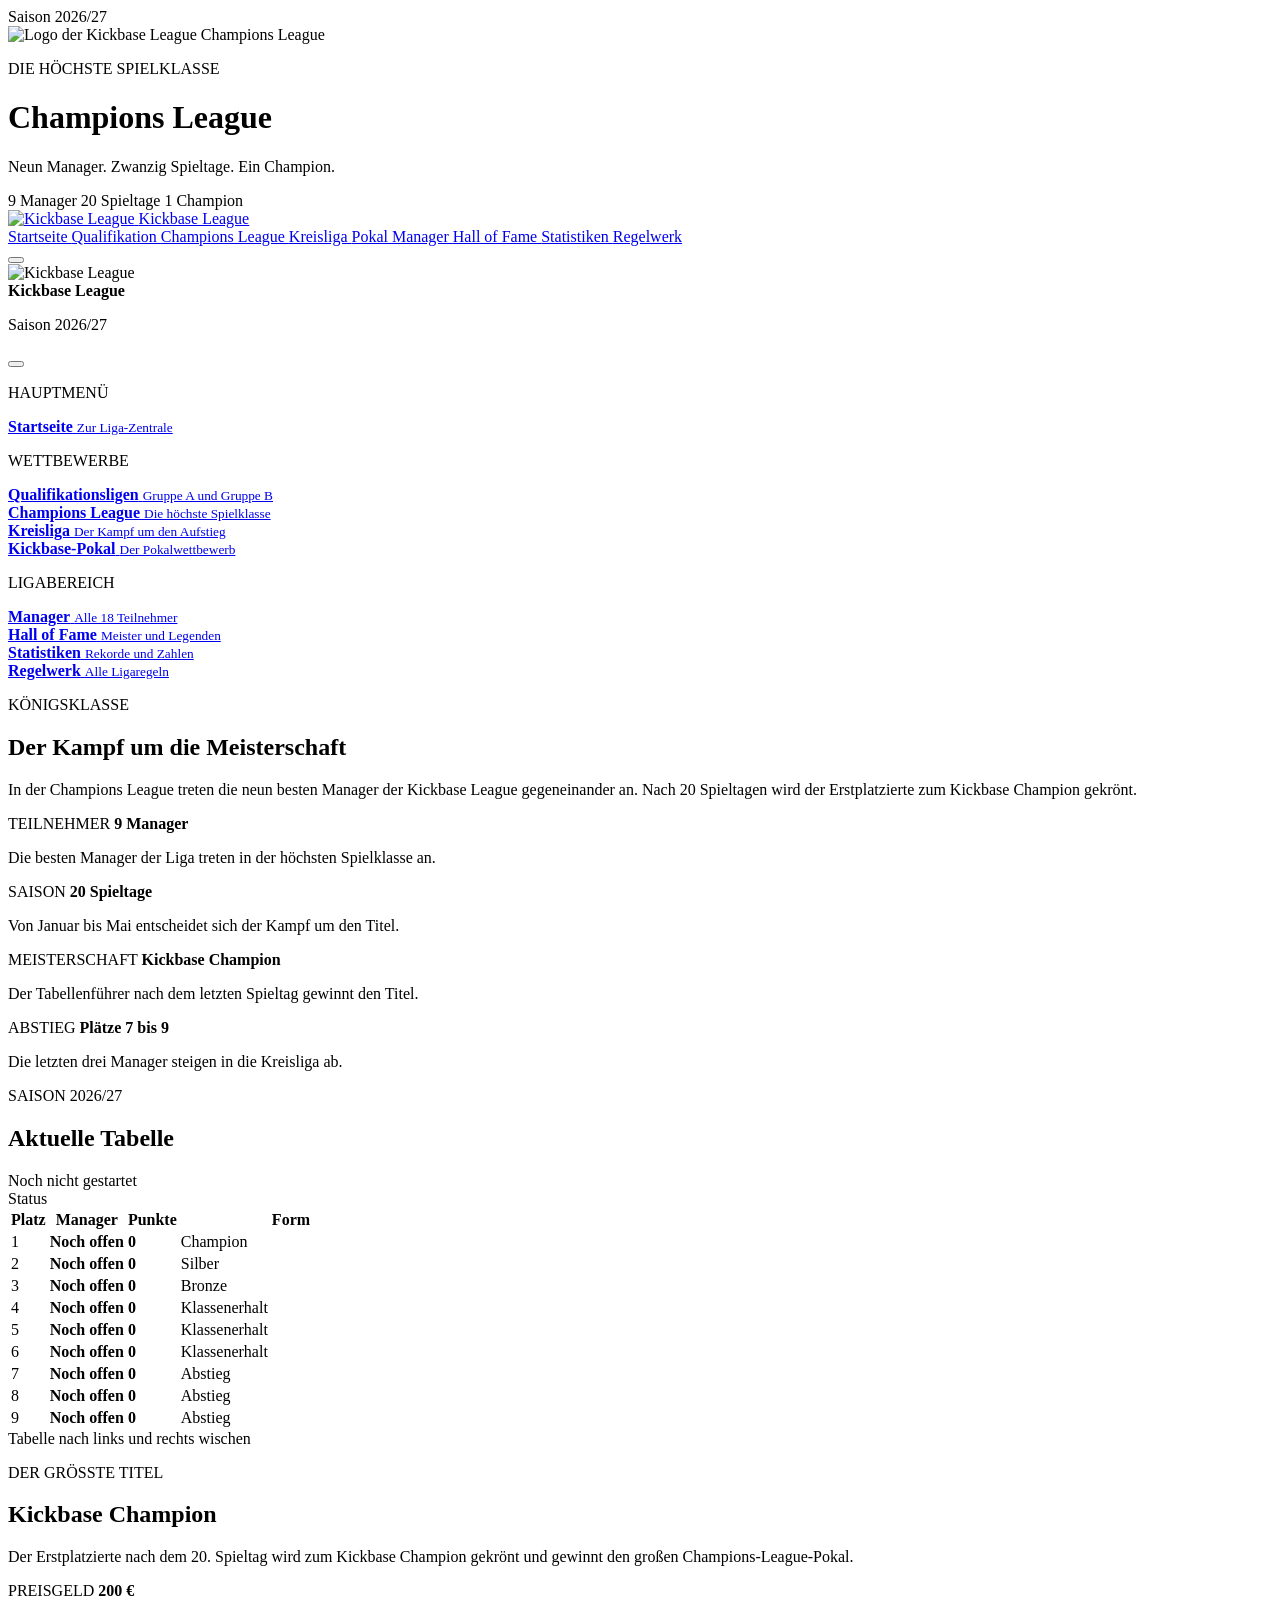
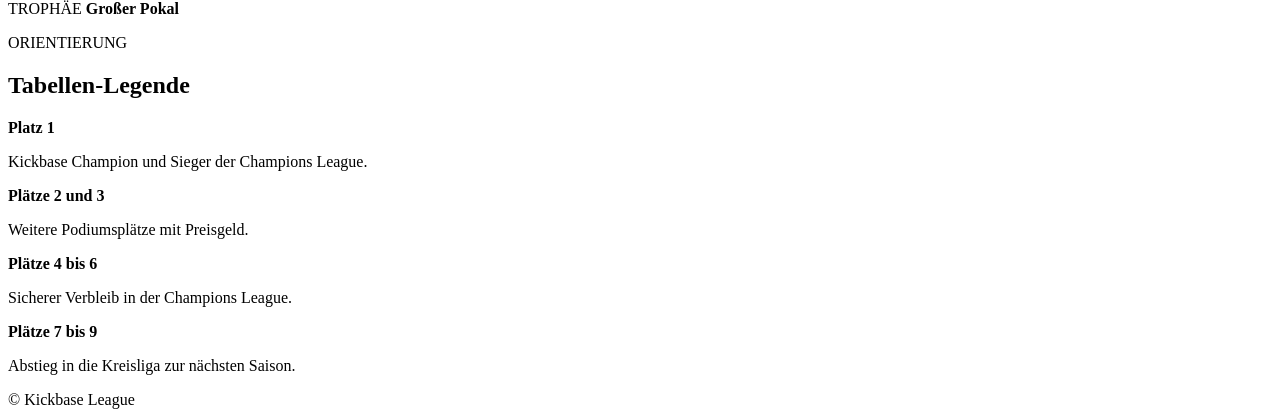
==== champions-league.html @ fbc6f88f "Add files via upload" ====
<!DOCTYPE html>
<html lang="de">

<head>

    <meta charset="UTF-8">

    <meta
        name="viewport"
        content="width=device-width, initial-scale=1.0"
    >

    <meta
        name="description"
        content="Die Champions League ist die höchste Spielklasse der Kickbase League."
    >

    <title>Champions League | Kickbase League</title>

    <link
        rel="preconnect"
        href="https://fonts.googleapis.com"
    >

    <link
        rel="preconnect"
        href="https://fonts.gstatic.com"
        crossorigin
    >

    <link
        href="https://fonts.googleapis.com/css2?family=Inter:wght@400;500;600;700;800;900&display=swap"
        rel="stylesheet"
    >

    <link
        rel="stylesheet"
        href="/kickbase-league/style.css"
    >
    <link
    rel="manifest"
    href="/kickbase-league/manifest.json"
>

<meta
    name="theme-color"
    content="#080b12"
>

<meta
    name="apple-mobile-web-app-capable"
    content="yes"
>

<meta
    name="apple-mobile-web-app-status-bar-style"
    content="black-translucent"
>

<meta
    name="apple-mobile-web-app-title"
    content="Kickbase League"
>

<link
    rel="apple-touch-icon"
    href="/kickbase-league/app-icon-512.png"
>

</head>

<body class="champions-league-page">

<header class="cl-header">

    <div class="cl-header-background-icon">

        <i data-lucide="trophy"></i>

    </div>

    <div class="cl-header-content">

        <div class="cl-season-badge">

            <i data-lucide="star"></i>

            <span>Saison 2026/27</span>

        </div>

        <img
            src="/kickbase-league/cl-logo.png"
            alt="Logo der Kickbase League Champions League"
            class="cl-logo"
        >

        <p class="cl-eyebrow">
            DIE HÖCHSTE SPIELKLASSE
        </p>

        <h1 class="cl-title">
            Champions League
        </h1>

        <p class="cl-header-description">
            Neun Manager. Zwanzig Spieltage. Ein Champion.
        </p>

        <div class="cl-header-highlights">

            <span>

                <i data-lucide="users"></i>

                9 Manager

            </span>

            <span>

                <i data-lucide="calendar-days"></i>

                20 Spieltage

            </span>

            <span>

                <i data-lucide="trophy"></i>

                1 Champion

            </span>

        </div>

    </div>

</header>


<nav class="main-navigation">

    <div class="navigation-inner">

        <a
            href="/kickbase-league/index.html"
            class="navigation-brand"
        >

            <img
                src="/kickbase-league/kickbase-league-logo.png"
                alt="Kickbase League"
            >

            <span>Kickbase League</span>

        </a>


        <div class="desktop-navigation">

            <a href="/kickbase-league/index.html">
                Startseite
            </a>

            <a href="/kickbase-league/qualifikationsligen.html">
                Qualifikation
            </a>

            <a
                href="/kickbase-league/champions-league.html"
                class="active-navigation-link"
            >
                Champions League
            </a>

            <a href="/kickbase-league/kreisliga.html">
                Kreisliga
            </a>

            <a href="/kickbase-league/kickbase-pokal.html">
                Pokal
            </a>

            <a href="/kickbase-league/manager.html">
                Manager
            </a>

            <a href="/kickbase-league/hall-of-fame.html">
                Hall of Fame
            </a>

            <a href="/kickbase-league/statistiken.html">
                Statistiken
            </a>

            <a href="/kickbase-league/regelwerk.html">
                Regelwerk
            </a>

        </div>


        <button
            class="mobile-menu-button"
            id="mobile-menu-button"
            type="button"
            aria-label="Navigation öffnen"
            aria-expanded="false"
        >

            <span></span>
            <span></span>
            <span></span>

        </button>

    </div>


    <div
        class="mobile-menu-overlay"
        id="mobile-menu-overlay"
    ></div>


    <aside
        class="mobile-side-menu"
        id="mobile-side-menu"
        aria-hidden="true"
    >

        <div class="mobile-side-menu-header">

            <div class="mobile-side-brand">

                <img
                    src="/kickbase-league/kickbase-league-logo.png"
                    alt="Kickbase League"
                >

                <div>

                    <strong>Kickbase League</strong>

                    <p>Saison 2026/27</p>

                </div>

            </div>


            <button
                class="mobile-menu-close"
                id="mobile-menu-close"
                type="button"
                aria-label="Navigation schließen"
            >

                <i data-lucide="x"></i>

            </button>

        </div>


        <div class="mobile-side-menu-content">

            <p class="mobile-menu-label">
                HAUPTMENÜ
            </p>


            <a
                href="/kickbase-league/index.html"
                class="mobile-menu-link"
            >

                <span class="mobile-menu-icon">

                    <i data-lucide="house"></i>

                </span>

                <div>

                    <strong>Startseite</strong>

                    <small>Zur Liga-Zentrale</small>

                </div>

                <i data-lucide="chevron-right"></i>

            </a>


            <p class="mobile-menu-label">
                WETTBEWERBE
            </p>


            <a
                href="/kickbase-league/qualifikationsligen.html"
                class="mobile-menu-link"
            >

                <span class="mobile-menu-icon">

                    <i data-lucide="circle-dot"></i>

                </span>

                <div>

                    <strong>Qualifikationsligen</strong>

                    <small>Gruppe A und Gruppe B</small>

                </div>

                <i data-lucide="chevron-right"></i>

            </a>


            <a
                href="/kickbase-league/champions-league.html"
                class="mobile-menu-link active-mobile-menu-link"
            >

                <span class="mobile-menu-icon">

                    <i data-lucide="trophy"></i>

                </span>

                <div>

                    <strong>Champions League</strong>

                    <small>Die höchste Spielklasse</small>

                </div>

                <i data-lucide="chevron-right"></i>

            </a>


            <a
                href="/kickbase-league/kreisliga.html"
                class="mobile-menu-link"
            >

                <span class="mobile-menu-icon">

                    <i data-lucide="medal"></i>

                </span>

                <div>

                    <strong>Kreisliga</strong>

                    <small>Der Kampf um den Aufstieg</small>

                </div>

                <i data-lucide="chevron-right"></i>

            </a>


            <a
                href="/kickbase-league/kickbase-pokal.html"
                class="mobile-menu-link"
            >

                <span class="mobile-menu-icon">

                    <i data-lucide="award"></i>

                </span>

                <div>

                    <strong>Kickbase-Pokal</strong>

                    <small>Der Pokalwettbewerb</small>

                </div>

                <i data-lucide="chevron-right"></i>

            </a>


            <p class="mobile-menu-label">
                LIGABEREICH
            </p>


            <a
                href="/kickbase-league/manager.html"
                class="mobile-menu-link"
            >

                <span class="mobile-menu-icon">

                    <i data-lucide="users"></i>

                </span>

                <div>

                    <strong>Manager</strong>

                    <small>Alle 18 Teilnehmer</small>

                </div>

                <i data-lucide="chevron-right"></i>

            </a>


            <a
                href="/kickbase-league/hall-of-fame.html"
                class="mobile-menu-link"
            >

                <span class="mobile-menu-icon">

                    <i data-lucide="crown"></i>

                </span>

                <div>

                    <strong>Hall of Fame</strong>

                    <small>Meister und Legenden</small>

                </div>

                <i data-lucide="chevron-right"></i>

            </a>


            <a
                href="/kickbase-league/statistiken.html"
                class="mobile-menu-link"
            >

                <span class="mobile-menu-icon">

                    <i data-lucide="chart-no-axes-column"></i>

                </span>

                <div>

                    <strong>Statistiken</strong>

                    <small>Rekorde und Zahlen</small>

                </div>

                <i data-lucide="chevron-right"></i>

            </a>


            <a
                href="/kickbase-league/regelwerk.html"
                class="mobile-menu-link"
            >

                <span class="mobile-menu-icon">

                    <i data-lucide="scroll-text"></i>

                </span>

                <div>

                    <strong>Regelwerk</strong>

                    <small>Alle Ligaregeln</small>

                </div>

                <i data-lucide="chevron-right"></i>

            </a>

        </div>

    </aside>

</nav>


<main class="cl-main">


    <section class="cl-introduction">

        <div class="cl-introduction-content">

            <p class="cl-section-label">
                KÖNIGSKLASSE
            </p>

            <h2>
                Der Kampf um die Meisterschaft
            </h2>

            <p>
                In der Champions League treten die neun besten Manager der
                Kickbase League gegeneinander an. Nach 20 Spieltagen wird der
                Erstplatzierte zum Kickbase Champion gekrönt.
            </p>

        </div>


        <div class="cl-introduction-trophy">

            <i data-lucide="trophy"></i>

        </div>

    </section>


    <section class="cl-facts-grid">

        <article class="cl-fact-card">

            <div class="cl-fact-icon">

                <i data-lucide="users"></i>

            </div>

            <div>

                <span>TEILNEHMER</span>

                <strong>9 Manager</strong>

                <p>
                    Die besten Manager der Liga treten in der höchsten
                    Spielklasse an.
                </p>

            </div>

        </article>


        <article class="cl-fact-card">

            <div class="cl-fact-icon">

                <i data-lucide="calendar-days"></i>

            </div>

            <div>

                <span>SAISON</span>

                <strong>20 Spieltage</strong>

                <p>
                    Von Januar bis Mai entscheidet sich der Kampf um den Titel.
                </p>

            </div>

        </article>


        <article class="cl-fact-card cl-fact-card-gold">

            <div class="cl-fact-icon">

                <i data-lucide="crown"></i>

            </div>

            <div>

                <span>MEISTERSCHAFT</span>

                <strong>Kickbase Champion</strong>

                <p>
                    Der Tabellenführer nach dem letzten Spieltag gewinnt den
                    Titel.
                </p>

            </div>

        </article>


        <article class="cl-fact-card cl-fact-card-danger">

            <div class="cl-fact-icon">

                <i data-lucide="arrow-down"></i>

            </div>

            <div>

                <span>ABSTIEG</span>

                <strong>Plätze 7 bis 9</strong>

                <p>
                    Die letzten drei Manager steigen in die Kreisliga ab.
                </p>

            </div>

        </article>

    </section>


    <section class="cl-table-section">

        <div class="cl-section-heading">

            <div>

                <p class="cl-section-label">
                    SAISON 2026/27
                </p>

                <h2 class="heading-with-icon">

                    <i data-lucide="table-2"></i>

                    Aktuelle Tabelle

                </h2>

            </div>


            <div class="cl-table-update">

                <i data-lucide="refresh-cw"></i>

                <span>
                    Noch nicht gestartet
                </span>

            </div>

        </div>


        <div class="cl-table-wrapper">

            <table class="cl-table">

                <thead>

                    <tr>

                        <th>Platz</th>

                        <th>Manager</th>

                        <th class="cl-points-column">
                            Punkte
                        </th>

                        <th class="cl-status-column">
                        
                        <th class="cl-form-column">
    Form
</th>
                            Status
                        </th>

                    </tr>

                </thead>


                <tbody>

                    <tr class="cl-champion-row">

                        <td>

                            <span class="cl-position cl-position-first">
                                1
                            </span>

                        </td>

                        <td>

                            <div class="cl-manager-cell">

                                <span class="cl-manager-avatar">

                                    <i data-lucide="user"></i>

                                </span>

                                <strong>Noch offen</strong>

                            </div>

                        </td>

                        <td class="cl-points-column">

                            <strong>0</strong>

                        </td>

                        <td class="cl-status-column">

                            <span class="cl-status cl-status-champion">

                                <i data-lucide="trophy"></i>

                                Champion

                            </span>

                        </td>

                    </tr>


                    <tr>

                        <td>

                            <span class="cl-position cl-position-second">
                                2
                            </span>

                        </td>

                        <td>

                            <div class="cl-manager-cell">

                                <span class="cl-manager-avatar">

                                    <i data-lucide="user"></i>

                                </span>

                                <strong>Noch offen</strong>

                            </div>

                        </td>

                        <td class="cl-points-column">
                            <strong>0</strong>
                        </td>

                        <td class="cl-status-column">

                            <span class="cl-status cl-status-silver">
                                Silber
                            </span>

                        </td>

                    </tr>


                    <tr>

                        <td>

                            <span class="cl-position cl-position-third">
                                3
                            </span>

                        </td>

                        <td>

                            <div class="cl-manager-cell">

                                <span class="cl-manager-avatar">

                                    <i data-lucide="user"></i>

                                </span>

                                <strong>Noch offen</strong>

                            </div>

                        </td>

                        <td class="cl-points-column">
                            <strong>0</strong>
                        </td>

                        <td class="cl-status-column">

                            <span class="cl-status cl-status-bronze">
                                Bronze
                            </span>

                        </td>

                    </tr>


                    <tr>

                        <td>
                            <span class="cl-position">4</span>
                        </td>

                        <td>

                            <div class="cl-manager-cell">

                                <span class="cl-manager-avatar">
                                    <i data-lucide="user"></i>
                                </span>

                                <strong>Noch offen</strong>

                            </div>

                        </td>

                        <td class="cl-points-column">
                            <strong>0</strong>
                        </td>

                        <td class="cl-status-column">
                            <span class="cl-status cl-status-safe">Klassenerhalt</span>  
                            
                        </td>

                    </tr>


                    <tr>

                        <td>
                            <span class="cl-position">5</span>
                        </td>

                        <td>

                            <div class="cl-manager-cell">

                                <span class="cl-manager-avatar">
                                    <i data-lucide="user"></i>
                                </span>

                                <strong>Noch offen</strong>

                            </div>

                        </td>

                        <td class="cl-points-column">
                            <strong>0</strong>
                        </td>

                        <td class="cl-status-column">
                            <span class="cl-status cl-status-safe">Klassenerhalt</span>
                        </td>

                    </tr>


                    <tr>

                        <td>
                            <span class="cl-position">6</span>
                        </td>

                        <td>

                            <div class="cl-manager-cell">

                                <span class="cl-manager-avatar">
                                    <i data-lucide="user"></i>
                                </span>

                                <strong>Noch offen</strong>

                            </div>

                        </td>

                        <td class="cl-points-column">
                            <strong>0</strong>
                        </td>

                        <td class="cl-status-column">

                            <span class="cl-status cl-status-safe">
                                Klassenerhalt
                            </span>

                        </td>

                    </tr>


                    <tr class="cl-relegation-row">

                        <td>
                            <span class="cl-position">7</span>
                        </td>

                        <td>

                            <div class="cl-manager-cell">

                                <span class="cl-manager-avatar">
                                    <i data-lucide="user"></i>
                                </span>

                                <strong>Noch offen</strong>

                            </div>

                        </td>

                        <td class="cl-points-column">
                            <strong>0</strong>
                        </td>

                        <td class="cl-status-column">

                            <span class="cl-status cl-status-relegation">

                                <i data-lucide="arrow-down"></i>

                                Abstieg

                            </span>

                        </td>

                    </tr>


                    <tr class="cl-relegation-row">

                        <td>
                            <span class="cl-position">8</span>
                        </td>

                        <td>

                            <div class="cl-manager-cell">

                                <span class="cl-manager-avatar">
                                    <i data-lucide="user"></i>
                                </span>

                                <strong>Noch offen</strong>

                            </div>

                        </td>

                        <td class="cl-points-column">
                            <strong>0</strong>
                        </td>

                        <td class="cl-status-column">

                            <span class="cl-status cl-status-relegation">

                                <i data-lucide="arrow-down"></i>

                                Abstieg

                            </span>

                        </td>

                    </tr>


                    <tr class="cl-relegation-row">

                        <td>
                            <span class="cl-position">9</span>
                        </td>

                        <td>

                            <div class="cl-manager-cell">

                                <span class="cl-manager-avatar">
                                    <i data-lucide="user"></i>
                                </span>

                                <strong>Noch offen</strong>

                            </div>

                        </td>

                        <td class="cl-points-column">
                            <strong>0</strong>
                        </td>

                        <td class="cl-status-column">

                            <span class="cl-status cl-status-relegation">

                                <i data-lucide="arrow-down"></i>

                                Abstieg

                            </span>

                        </td>

                    </tr>

                </tbody>

            </table>

        </div>


        <div class="cl-mobile-table-hint">

            <i data-lucide="move-horizontal"></i>

            <span>
                Tabelle nach links und rechts wischen
            </span>

        </div>

    </section>


    <section class="cl-title-section">

        <div class="cl-title-visual">

            <div class="cl-trophy-circle">

                <i data-lucide="trophy"></i>

            </div>

        </div>


        <div class="cl-title-content">

            <p class="cl-section-label">
                DER GRÖSSTE TITEL
            </p>

            <h2>
                Kickbase Champion
            </h2>

            <p>
                Der Erstplatzierte nach dem 20. Spieltag wird zum Kickbase
                Champion gekrönt und gewinnt den großen Champions-League-Pokal.
            </p>


            <div class="cl-prize-box">

                <div>

                    <span>PREISGELD</span>

                    <strong>200 €</strong>

                </div>

                <div>

                    <span>TROPHÄE</span>

                    <strong>Großer Pokal</strong>

                </div>

            </div>

        </div>

    </section>


    <section class="cl-legend-section">

        <div class="cl-section-heading">

            <div>

                <p class="cl-section-label">
                    ORIENTIERUNG
                </p>

                <h2 class="heading-with-icon">

                    <i data-lucide="info"></i>

                    Tabellen-Legende

                </h2>

            </div>

        </div>


        <div class="cl-legend-grid">

            <article class="cl-legend-card cl-legend-champion">

                <span class="cl-legend-icon">

                    <i data-lucide="trophy"></i>

                </span>

                <div>

                    <strong>Platz 1</strong>

                    <p>
                        Kickbase Champion und Sieger der Champions League.
                    </p>

                </div>

            </article>


            <article class="cl-legend-card cl-legend-podium">

                <span class="cl-legend-icon">

                    <i data-lucide="medal"></i>

                </span>

                <div>

                    <strong>Plätze 2 und 3</strong>

                    <p>
                        Weitere Podiumsplätze mit Preisgeld.
                    </p>

                </div>

            </article>


            <article class="cl-legend-card cl-legend-safe">

                <span class="cl-legend-icon">

                    <i data-lucide="shield-check"></i>

                </span>

                <div>

                    <strong>Plätze 4 bis 6</strong>

                    <p>
                        Sicherer Verbleib in der Champions League.
                    </p>

                </div>

            </article>


            <article class="cl-legend-card cl-legend-relegation">

                <span class="cl-legend-icon">

                    <i data-lucide="arrow-down"></i>

                </span>

                <div>

                    <strong>Plätze 7 bis 9</strong>

                    <p>
                        Abstieg in die Kreisliga zur nächsten Saison.
                    </p>

                </div>

            </article>

        </div>

    </section>

</main>


<footer>

    © Kickbase League

</footer>


<script src="https://unpkg.com/lucide@latest"></script>

<script src="/kickbase-league/script.js"></script>

<script src="/kickbase-league/animations.js"></script>

<!-- Zentrale Ligadaten -->
<script src="/kickbase-league/league-data.js"></script>

<!-- Automatische Champions-League-Tabelle -->
<script src="/kickbase-league/champions-league.js"></script>

<script>

    lucide.createIcons();

</script>

</body>

</html>
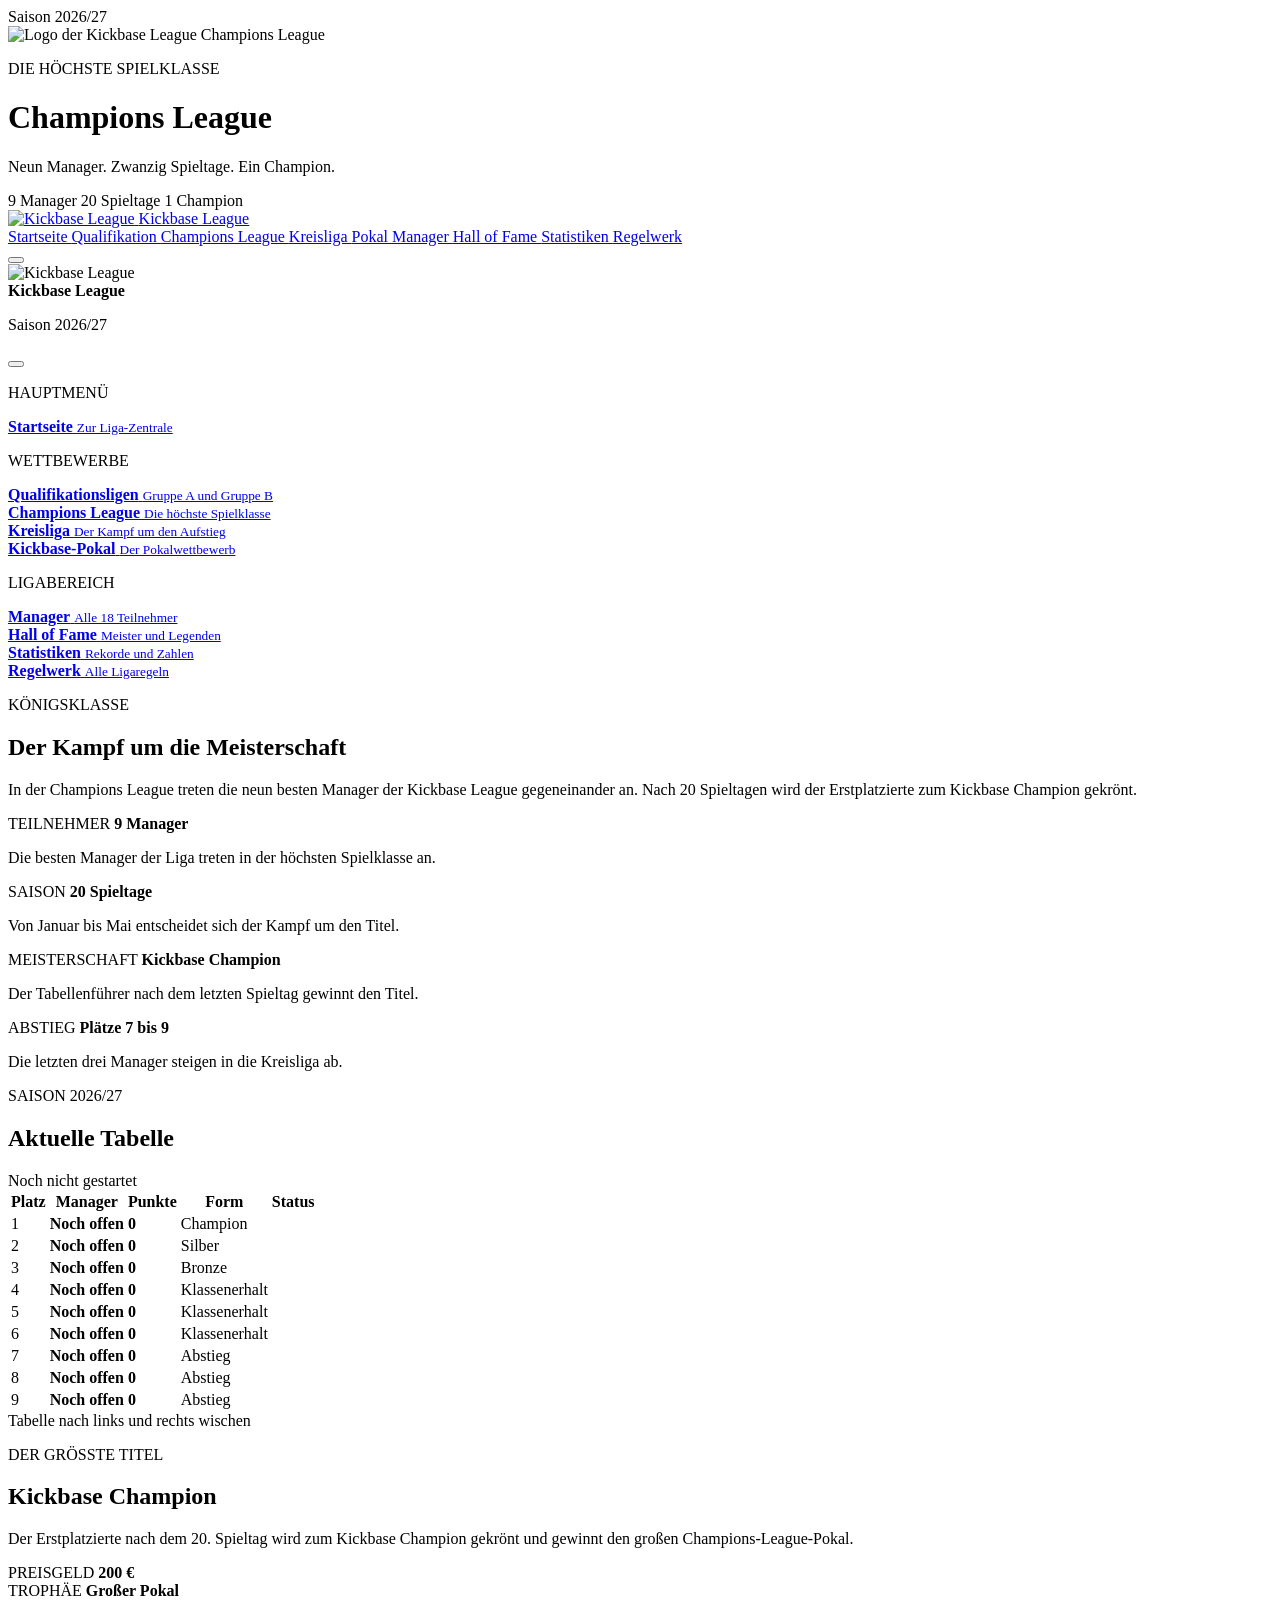
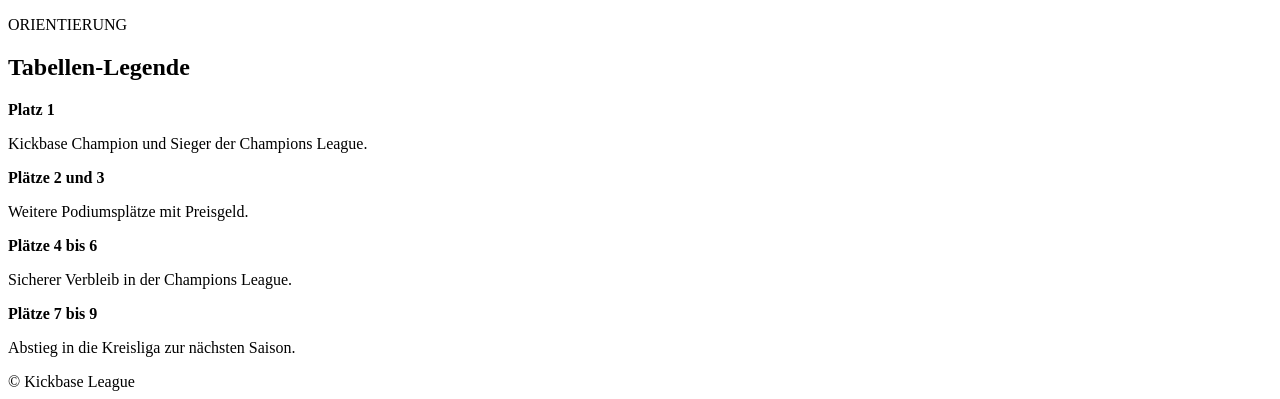
==== commit ac59b9b7: "Add files via upload" ====
--- a/champions-league.html
+++ b/champions-league.html
@@ -680,20 +680,19 @@
 
                         <th>Platz</th>
 
-                        <th>Manager</th>
-
-                        <th class="cl-points-column">
-                            Punkte
-                        </th>
-
-                        <th class="cl-status-column">
-                        
-                        <th class="cl-form-column">
+<th>Manager</th>
+
+<th class="cl-points-column">
+    Punkte
+</th>
+
+<th class="cl-form-column">
     Form
 </th>
-                            Status
-                        </th>
-
+
+<th class="cl-status-column">
+    Status
+</th>
                     </tr>
 
                 </thead>
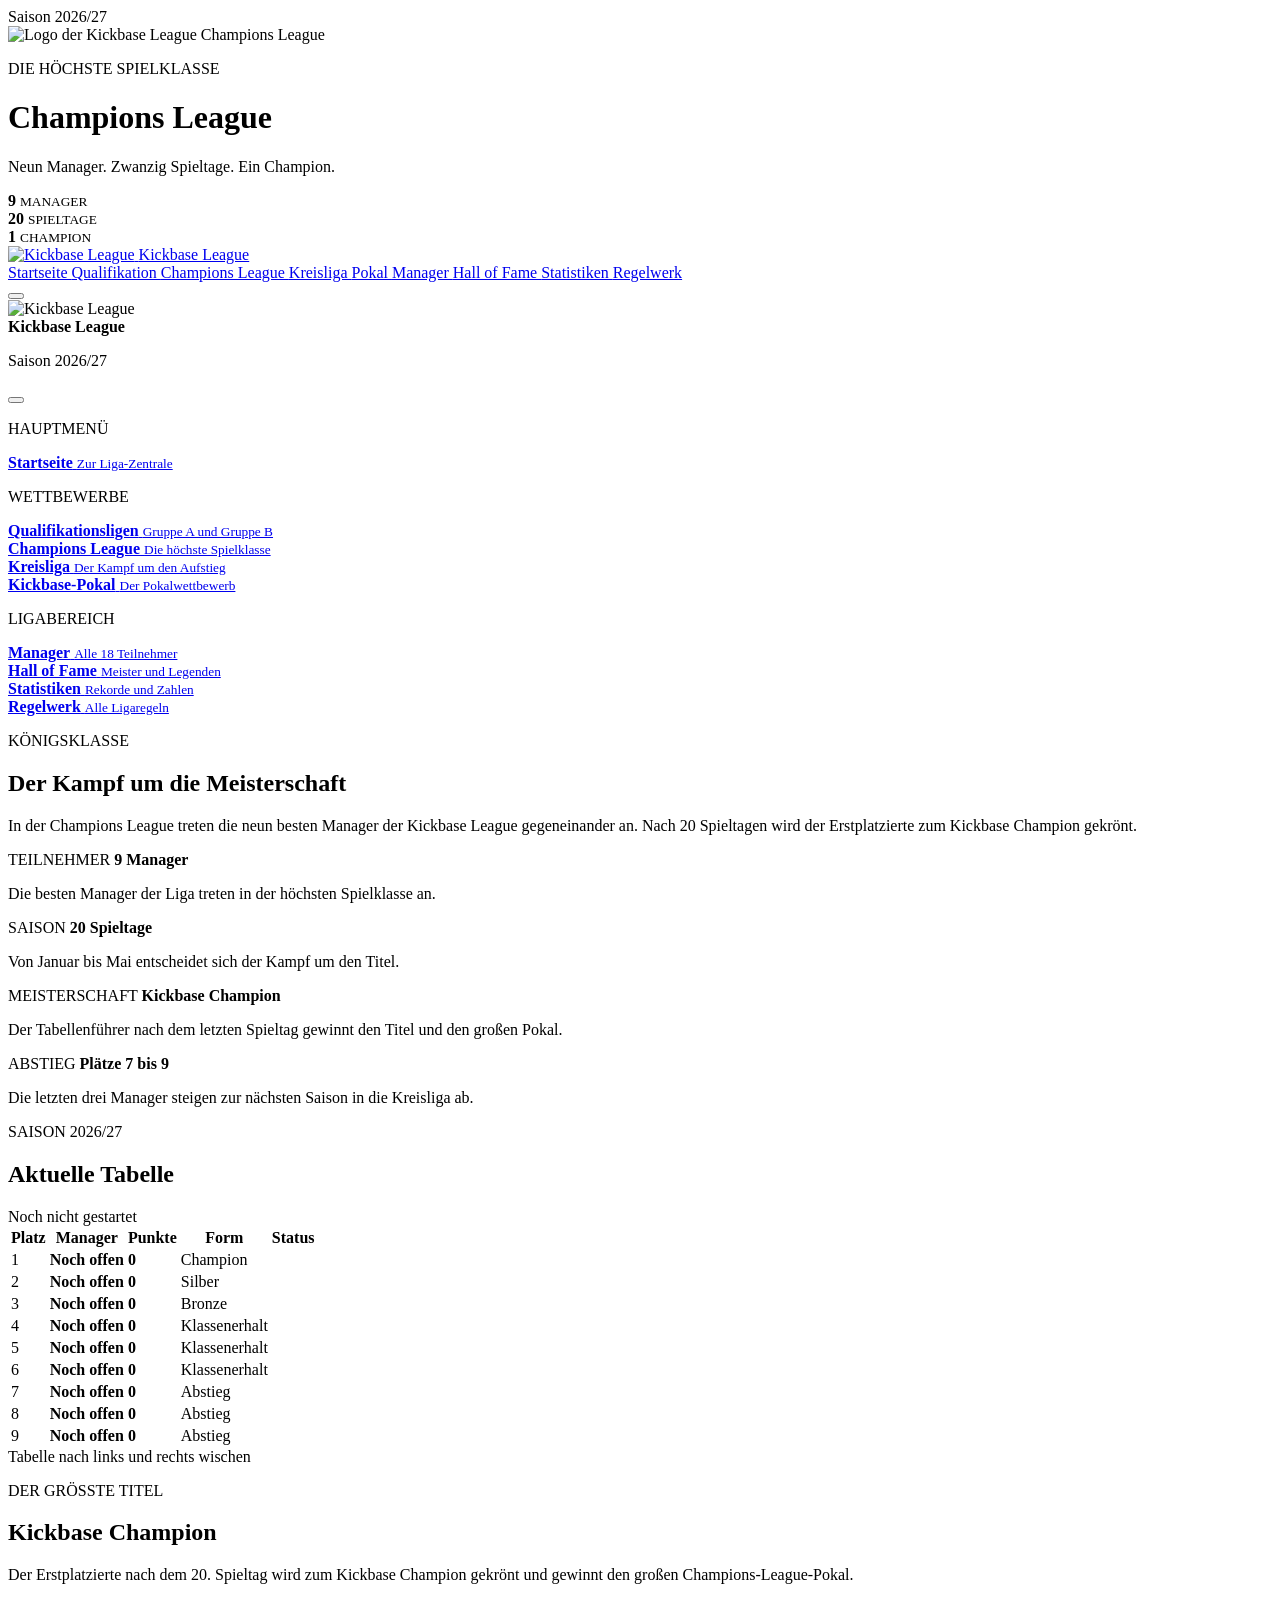
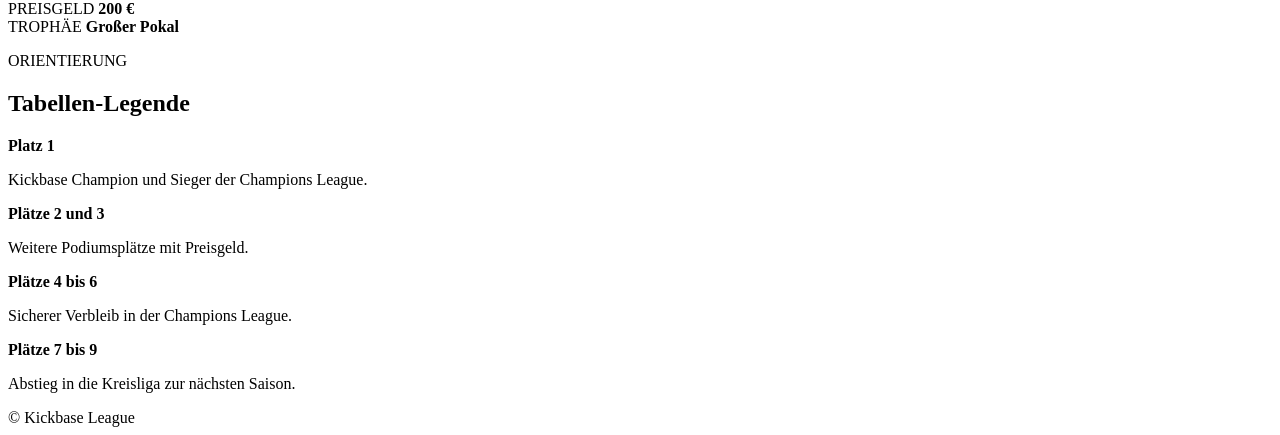
==== commit 3810be88: "Add files via upload" ====
--- a/champions-league.html
+++ b/champions-league.html
@@ -73,20 +73,23 @@
 
 <header class="cl-header">
 
-    <div class="cl-header-background-icon">
-
-        <i data-lucide="trophy"></i>
-
+    <div class="cl-hero-background"></div>
+
+    <div class="cl-hero-starball">
+        <span class="cl-star-line cl-star-line-1"></span>
+        <span class="cl-star-line cl-star-line-2"></span>
+        <span class="cl-star-line cl-star-line-3"></span>
+        <span class="cl-star-line cl-star-line-4"></span>
+        <span class="cl-star-line cl-star-line-5"></span>
     </div>
 
+    <div class="cl-stadium-lights"></div>
+
     <div class="cl-header-content">
 
         <div class="cl-season-badge">
-
             <i data-lucide="star"></i>
-
             <span>Saison 2026/27</span>
-
         </div>
 
         <img
@@ -109,29 +112,48 @@
 
         <div class="cl-header-highlights">
 
-            <span>
-
-                <i data-lucide="users"></i>
-
-                9 Manager
-
-            </span>
-
-            <span>
-
-                <i data-lucide="calendar-days"></i>
-
-                20 Spieltage
-
-            </span>
-
-            <span>
-
-                <i data-lucide="trophy"></i>
-
-                1 Champion
-
-            </span>
+            <div class="cl-hero-stat">
+
+                <span class="cl-hero-stat-icon">
+                    <i data-lucide="users"></i>
+                </span>
+
+                <div>
+                    <strong>9</strong>
+                    <small>MANAGER</small>
+                </div>
+
+            </div>
+
+            <div class="cl-hero-stat-divider"></div>
+
+            <div class="cl-hero-stat">
+
+                <span class="cl-hero-stat-icon">
+                    <i data-lucide="calendar-days"></i>
+                </span>
+
+                <div>
+                    <strong>20</strong>
+                    <small>SPIELTAGE</small>
+                </div>
+
+            </div>
+
+            <div class="cl-hero-stat-divider"></div>
+
+            <div class="cl-hero-stat">
+
+                <span class="cl-hero-stat-icon">
+                    <i data-lucide="trophy"></i>
+                </span>
+
+                <div>
+                    <strong>1</strong>
+                    <small>CHAMPION</small>
+                </div>
+
+            </div>
 
         </div>
 
@@ -540,100 +562,102 @@
 
     <section class="cl-facts-grid">
 
-        <article class="cl-fact-card">
-
-            <div class="cl-fact-icon">
-
-                <i data-lucide="users"></i>
-
-            </div>
-
-            <div>
-
-                <span>TEILNEHMER</span>
-
-                <strong>9 Manager</strong>
-
-                <p>
-                    Die besten Manager der Liga treten in der höchsten
-                    Spielklasse an.
-                </p>
-
-            </div>
-
-        </article>
-
-
-        <article class="cl-fact-card">
-
-            <div class="cl-fact-icon">
-
-                <i data-lucide="calendar-days"></i>
-
-            </div>
-
-            <div>
-
-                <span>SAISON</span>
-
-                <strong>20 Spieltage</strong>
-
-                <p>
-                    Von Januar bis Mai entscheidet sich der Kampf um den Titel.
-                </p>
-
-            </div>
-
-        </article>
-
-
-        <article class="cl-fact-card cl-fact-card-gold">
-
-            <div class="cl-fact-icon">
-
-                <i data-lucide="crown"></i>
-
-            </div>
-
-            <div>
-
-                <span>MEISTERSCHAFT</span>
-
-                <strong>Kickbase Champion</strong>
-
-                <p>
-                    Der Tabellenführer nach dem letzten Spieltag gewinnt den
-                    Titel.
-                </p>
-
-            </div>
-
-        </article>
-
-
-        <article class="cl-fact-card cl-fact-card-danger">
-
-            <div class="cl-fact-icon">
-
-                <i data-lucide="arrow-down"></i>
-
-            </div>
-
-            <div>
-
-                <span>ABSTIEG</span>
-
-                <strong>Plätze 7 bis 9</strong>
-
-                <p>
-                    Die letzten drei Manager steigen in die Kreisliga ab.
-                </p>
-
-            </div>
-
-        </article>
-
-    </section>
+    <article class="cl-fact-card">
+
+        <span class="cl-fact-glow"></span>
+
+        <div class="cl-fact-icon">
+            <i data-lucide="users"></i>
+        </div>
+
+        <div class="cl-fact-content">
+
+            <span>TEILNEHMER</span>
+
+            <strong>9 Manager</strong>
+
+            <p>
+                Die besten Manager der Liga treten in der
+                höchsten Spielklasse an.
+            </p>
+
+        </div>
+
+    </article>
+
+
+    <article class="cl-fact-card">
+
+        <span class="cl-fact-glow"></span>
+
+        <div class="cl-fact-icon">
+            <i data-lucide="calendar-days"></i>
+        </div>
+
+        <div class="cl-fact-content">
+
+            <span>SAISON</span>
+
+            <strong>20 Spieltage</strong>
+
+            <p>
+                Von Januar bis Mai entscheidet sich der
+                Kampf um den Titel.
+            </p>
+
+        </div>
+
+    </article>
+
+
+    <article class="cl-fact-card cl-fact-card-gold">
+
+        <span class="cl-fact-glow"></span>
+
+        <div class="cl-fact-icon">
+            <i data-lucide="crown"></i>
+        </div>
+
+        <div class="cl-fact-content">
+
+            <span>MEISTERSCHAFT</span>
+
+            <strong>Kickbase Champion</strong>
+
+            <p>
+                Der Tabellenführer nach dem letzten Spieltag
+                gewinnt den Titel und den großen Pokal.
+            </p>
+
+        </div>
+
+    </article>
+
+
+    <article class="cl-fact-card cl-fact-card-danger">
+
+        <span class="cl-fact-glow"></span>
+
+        <div class="cl-fact-icon">
+            <i data-lucide="arrow-down"></i>
+        </div>
+
+        <div class="cl-fact-content">
+
+            <span>ABSTIEG</span>
+
+            <strong>Plätze 7 bis 9</strong>
+
+            <p>
+                Die letzten drei Manager steigen zur nächsten
+                Saison in die Kreisliga ab.
+            </p>
+
+        </div>
+
+    </article>
+
+</section>
 
 
     <section class="cl-table-section">
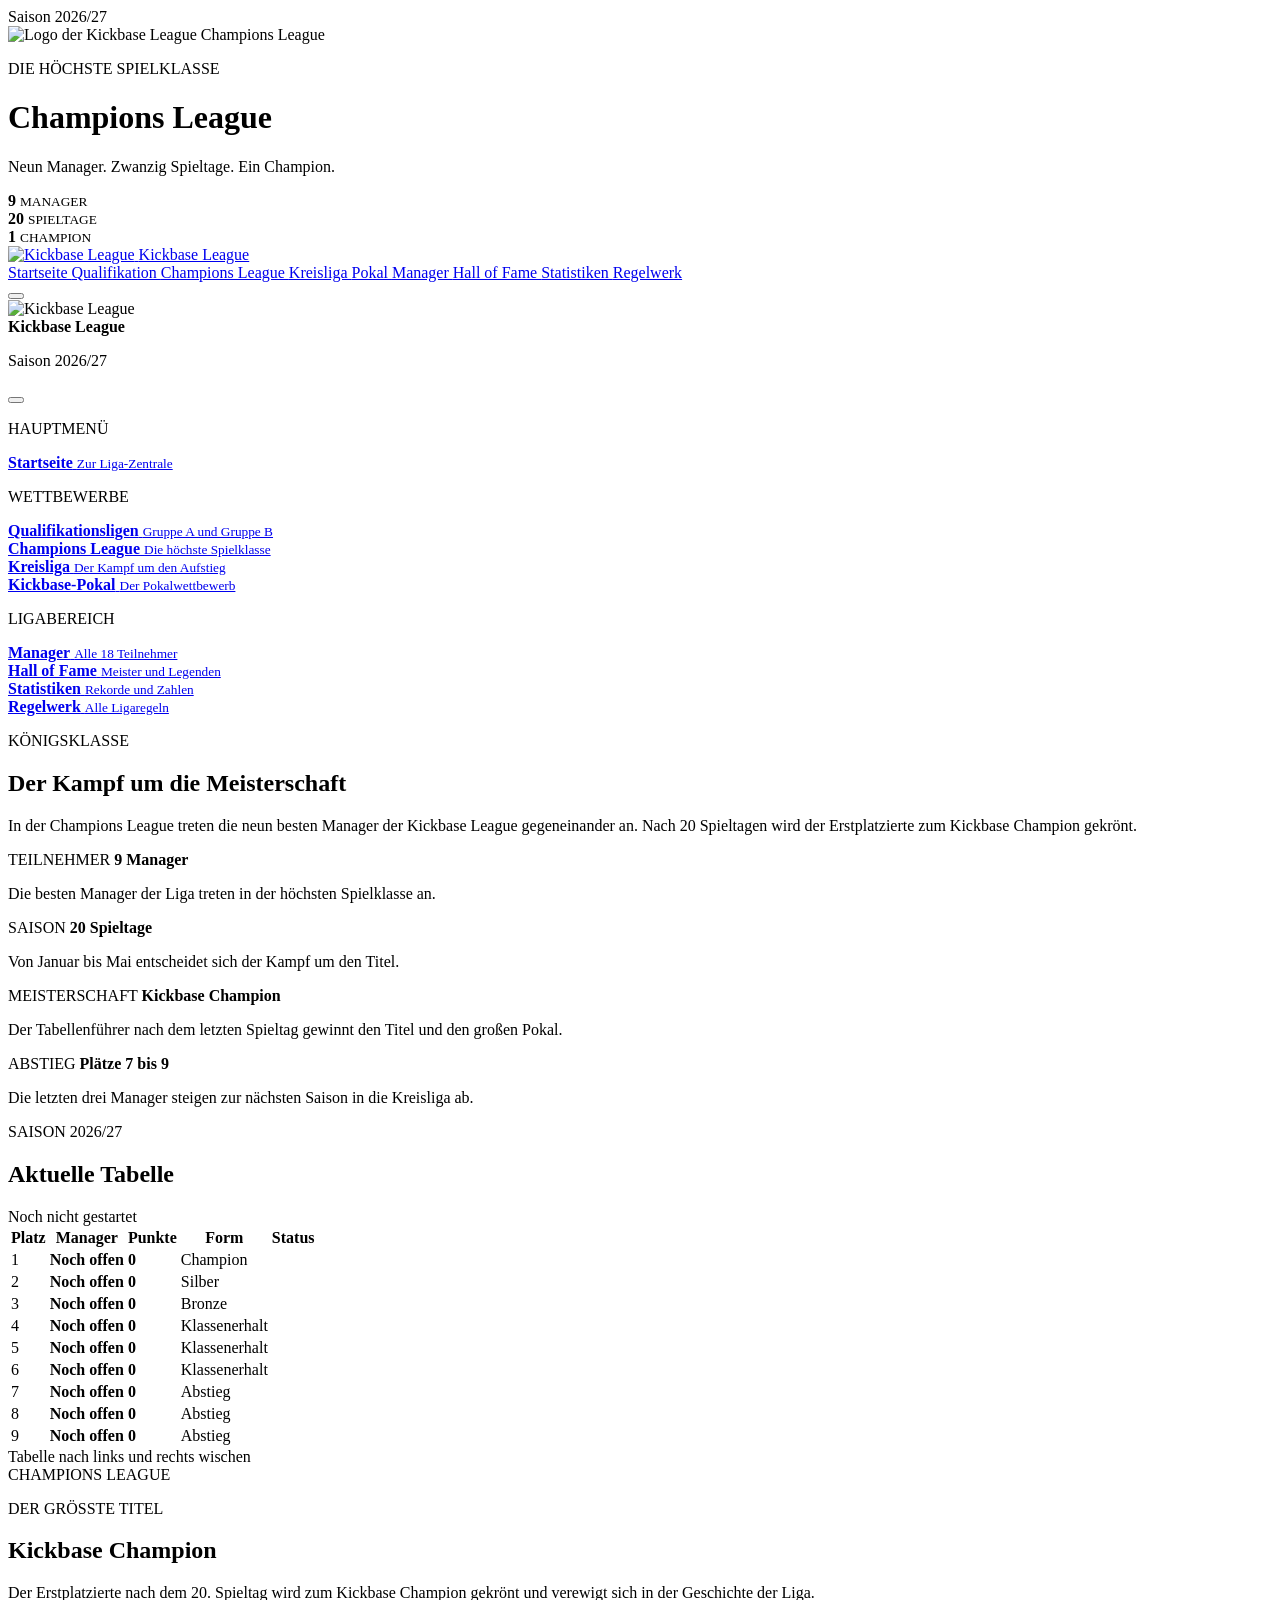
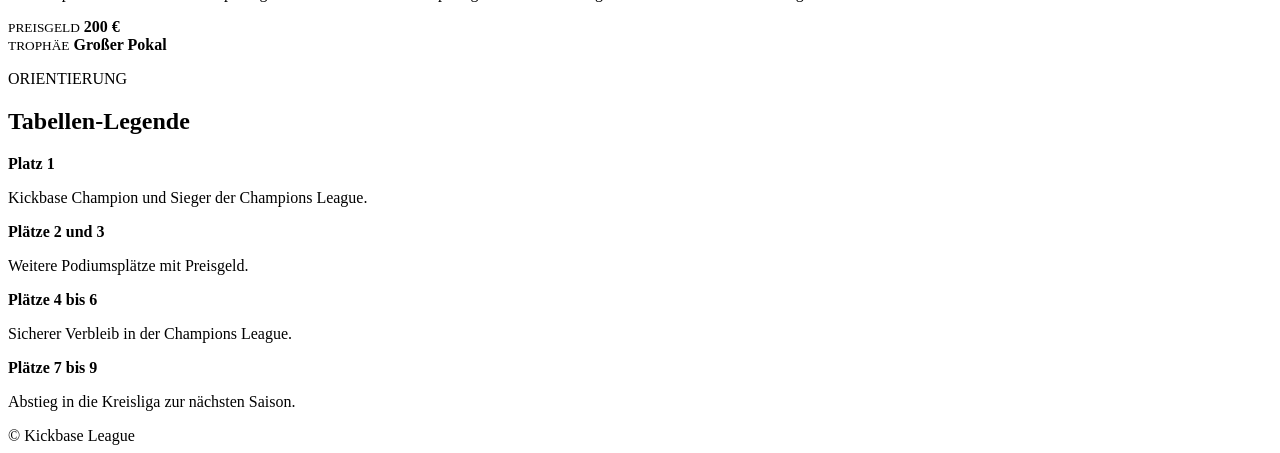
==== commit 4f4227ef: "Add files via upload" ====
--- a/champions-league.html
+++ b/champions-league.html
@@ -1087,58 +1087,80 @@
     </section>
 
 
-    <section class="cl-title-section">
-
-        <div class="cl-title-visual">
-
-            <div class="cl-trophy-circle">
-
+    <section class="cl-champion-stage">
+
+    <div class="cl-champion-stage-glow"></div>
+
+    <div class="cl-champion-visual">
+
+        <div class="cl-champion-rays"></div>
+
+        <div class="cl-champion-trophy-ring">
+
+            <div class="cl-champion-trophy-inner">
                 <i data-lucide="trophy"></i>
-
             </div>
 
         </div>
 
-
-        <div class="cl-title-content">
-
-            <p class="cl-section-label">
-                DER GRÖSSTE TITEL
-            </p>
-
-            <h2>
-                Kickbase Champion
-            </h2>
-
-            <p>
-                Der Erstplatzierte nach dem 20. Spieltag wird zum Kickbase
-                Champion gekrönt und gewinnt den großen Champions-League-Pokal.
-            </p>
-
-
-            <div class="cl-prize-box">
-
-                <div>
-
-                    <span>PREISGELD</span>
-
+        <span class="cl-champion-visual-label">
+            CHAMPIONS LEAGUE
+        </span>
+
+    </div>
+
+
+    <div class="cl-champion-content">
+
+        <p class="cl-section-label">
+            DER GRÖSSTE TITEL
+        </p>
+
+        <h2>
+            Kickbase Champion
+        </h2>
+
+        <p class="cl-champion-description">
+            Der Erstplatzierte nach dem 20. Spieltag wird zum
+            Kickbase Champion gekrönt und verewigt sich in der
+            Geschichte der Liga.
+        </p>
+
+
+        <div class="cl-champion-rewards">
+
+            <div class="cl-champion-reward">
+
+                <span class="cl-champion-reward-icon">
+                    <i data-lucide="banknote"></i>
+                </span>
+
+                <div>
+                    <small>PREISGELD</small>
                     <strong>200 €</strong>
-
-                </div>
-
-                <div>
-
-                    <span>TROPHÄE</span>
-
+                </div>
+
+            </div>
+
+
+            <div class="cl-champion-reward">
+
+                <span class="cl-champion-reward-icon">
+                    <i data-lucide="trophy"></i>
+                </span>
+
+                <div>
+                    <small>TROPHÄE</small>
                     <strong>Großer Pokal</strong>
-
                 </div>
 
             </div>
 
         </div>
 
-    </section>
+    </div>
+
+</section>
 
 
     <section class="cl-legend-section">
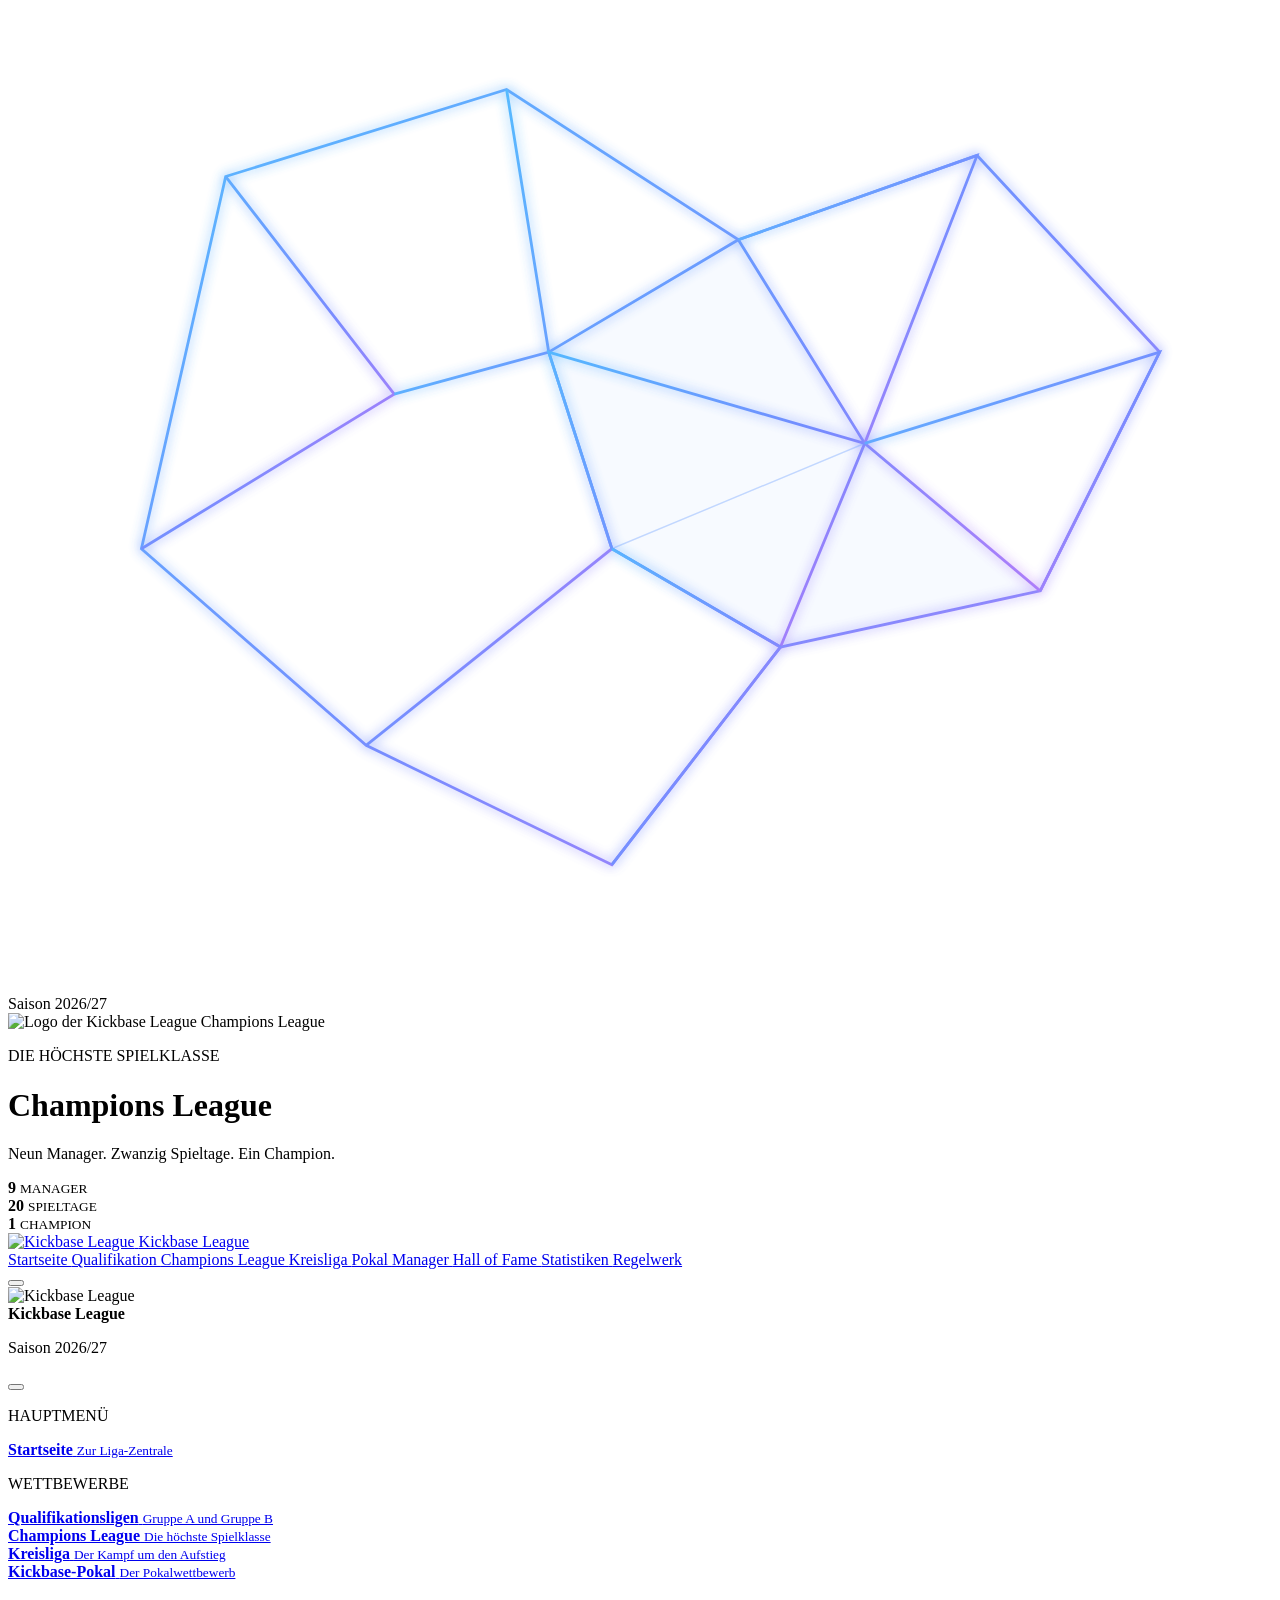
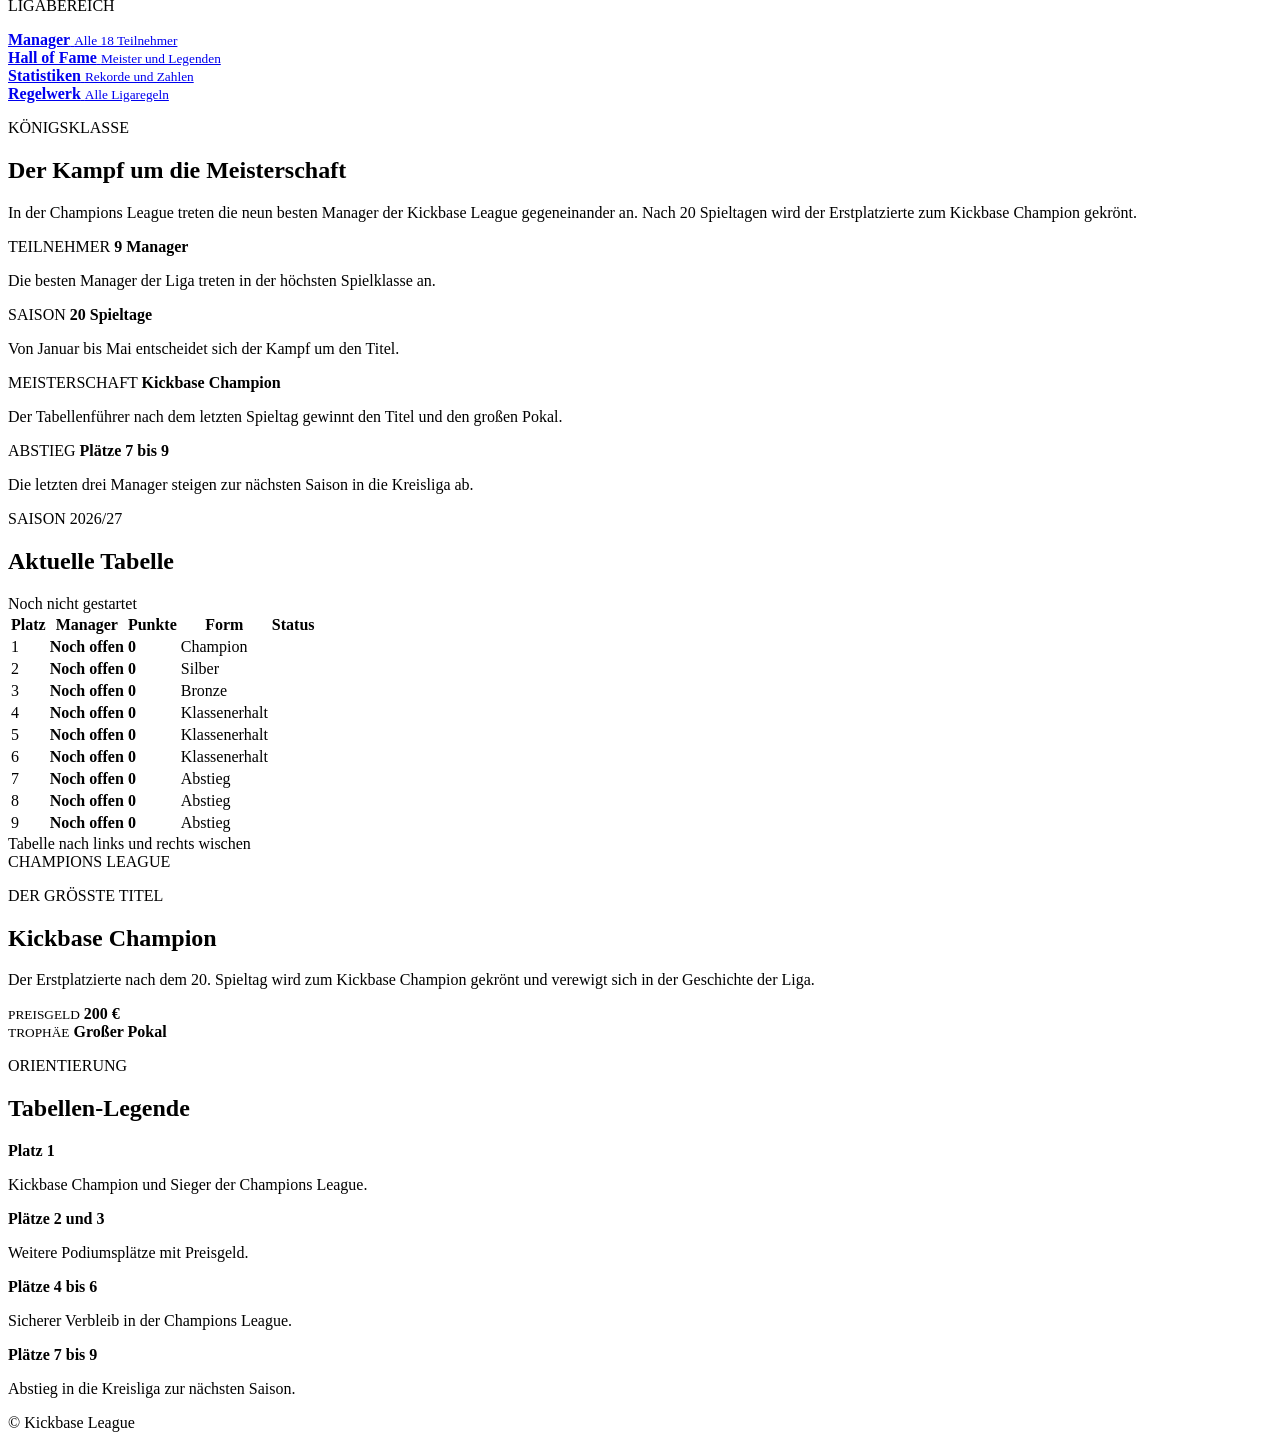
==== commit f1fafa77: "Add files via upload" ====
--- a/champions-league.html
+++ b/champions-league.html
@@ -75,13 +75,177 @@
 
     <div class="cl-hero-background"></div>
 
-    <div class="cl-hero-starball">
-        <span class="cl-star-line cl-star-line-1"></span>
-        <span class="cl-star-line cl-star-line-2"></span>
-        <span class="cl-star-line cl-star-line-3"></span>
-        <span class="cl-star-line cl-star-line-4"></span>
-        <span class="cl-star-line cl-star-line-5"></span>
-    </div>
+    <div class="cl-hero-starball" aria-hidden="true">
+
+    <svg
+        viewBox="0 0 900 700"
+        xmlns="http://www.w3.org/2000/svg"
+    >
+
+        <defs>
+
+            <linearGradient
+                id="cl-star-gradient"
+                x1="0"
+                y1="0"
+                x2="1"
+                y2="1"
+            >
+
+                <stop
+                    offset="0%"
+                    stop-color="#28a7ff"
+                />
+
+                <stop
+                    offset="55%"
+                    stop-color="#526dff"
+                />
+
+                <stop
+                    offset="100%"
+                    stop-color="#a855f7"
+                />
+
+            </linearGradient>
+
+            <filter id="cl-star-glow">
+
+                <feGaussianBlur
+                    stdDeviation="4"
+                    result="blur"
+                />
+
+                <feMerge>
+
+                    <feMergeNode in="blur" />
+
+                    <feMergeNode in="SourceGraphic" />
+
+                </feMerge>
+
+            </filter>
+
+        </defs>
+
+
+        <g
+            fill="none"
+            stroke="url(#cl-star-gradient)"
+            stroke-width="2"
+            opacity="0.78"
+            filter="url(#cl-star-glow)"
+        >
+
+            <path
+                d="
+                    M155 120
+                    L355 58
+                    L520 165
+                    L690 105
+                    L820 245
+                    L735 415
+                    L550 455
+                    L430 610
+                    L255 525
+                    L95 385
+                    Z
+                "
+            />
+
+            <path
+                d="
+                    M355 58
+                    L385 245
+                    L520 165
+                    L610 310
+                    L735 415
+                "
+            />
+
+            <path
+                d="
+                    M155 120
+                    L275 275
+                    L95 385
+                "
+            />
+
+            <path
+                d="
+                    M275 275
+                    L385 245
+                    L430 385
+                    L255 525
+                "
+            />
+
+            <path
+                d="
+                    M385 245
+                    L610 310
+                    L550 455
+                    L430 385
+                    Z
+                "
+            />
+
+            <path
+                d="
+                    M520 165
+                    L690 105
+                    L610 310
+                "
+            />
+
+            <path
+                d="
+                    M610 310
+                    L820 245
+                    L735 415
+                "
+            />
+
+            <path
+                d="
+                    M430 385
+                    L550 455
+                    L430 610
+                "
+            />
+
+        </g>
+
+
+        <g
+            fill="rgba(50,110,255,0.035)"
+            stroke="rgba(108,160,255,0.22)"
+            stroke-width="1"
+        >
+
+            <polygon
+                points="
+                    385,245
+                    520,165
+                    610,310
+                    430,385
+                "
+            />
+
+            <polygon
+                points="
+                    610,310
+                    735,415
+                    550,455
+                    430,385
+                "
+            />
+
+        </g>
+
+    </svg>
+
+</div>
 
     <div class="cl-stadium-lights"></div>
 
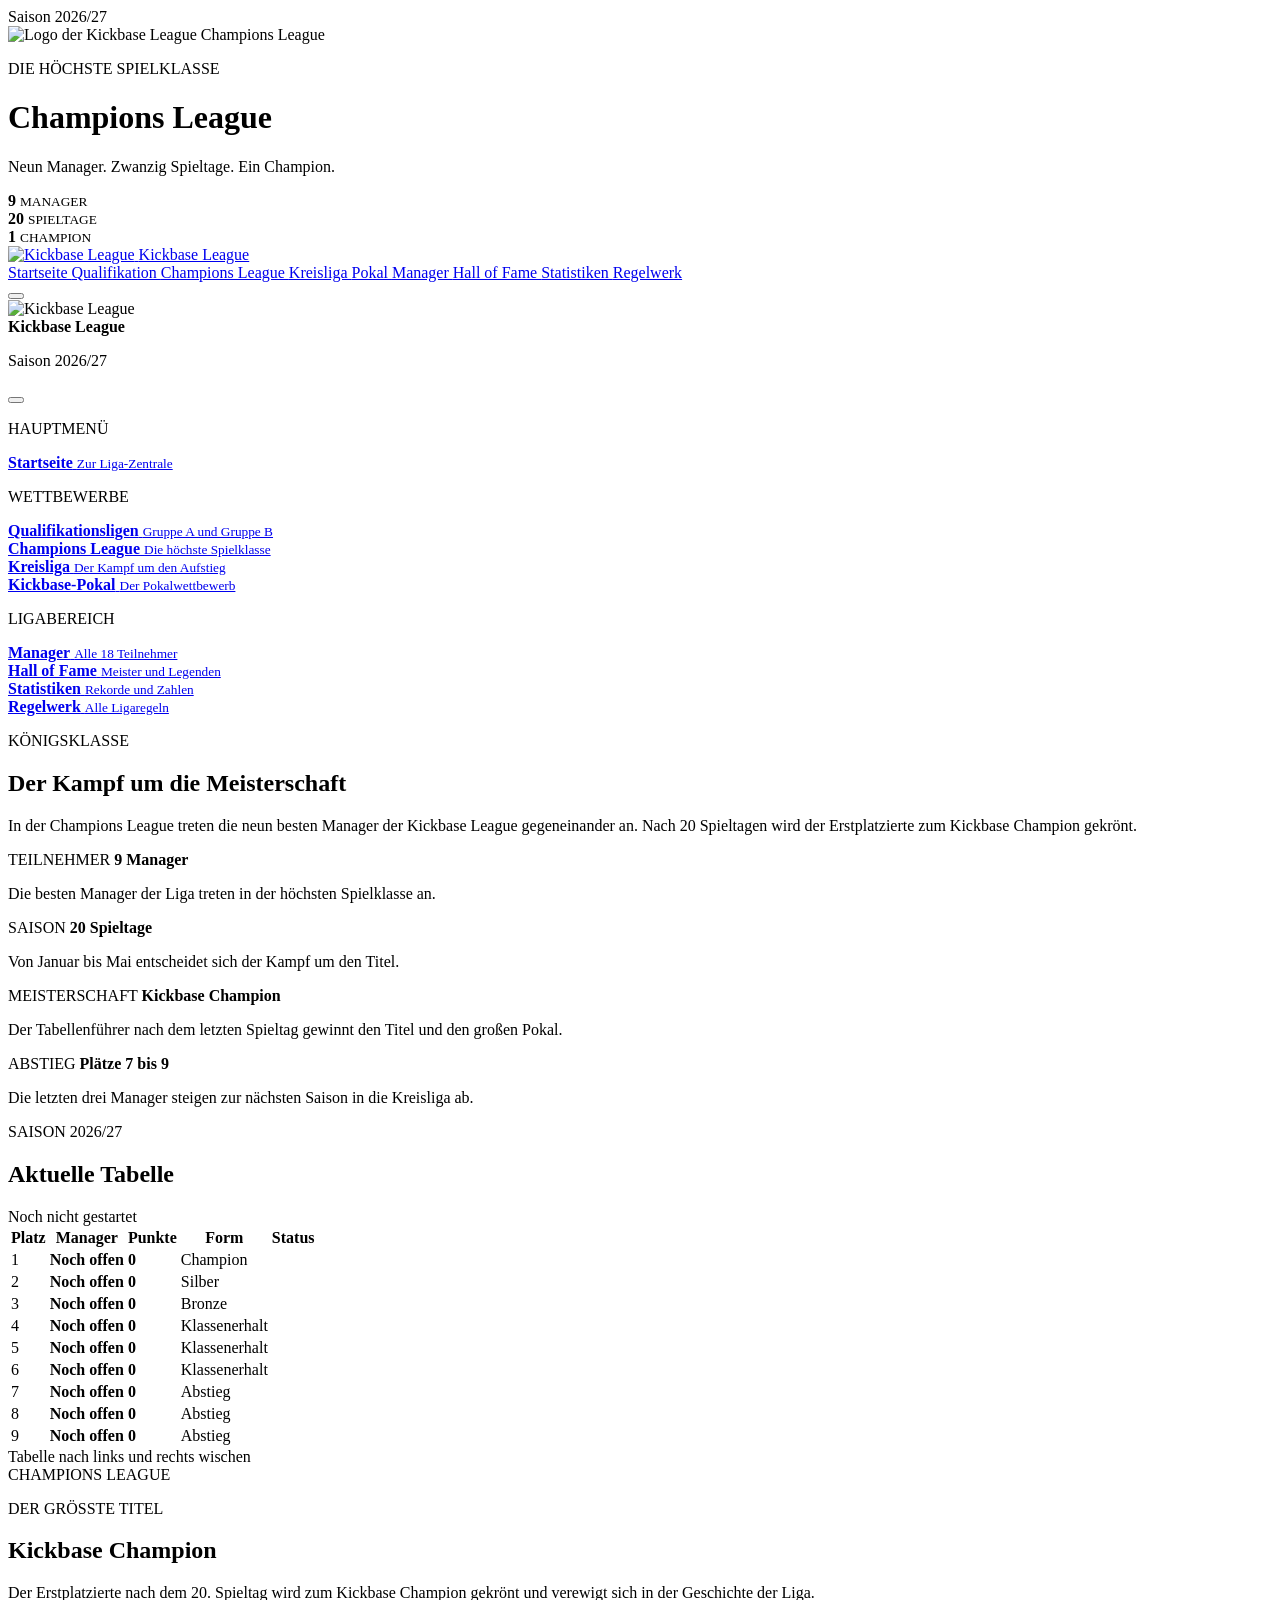
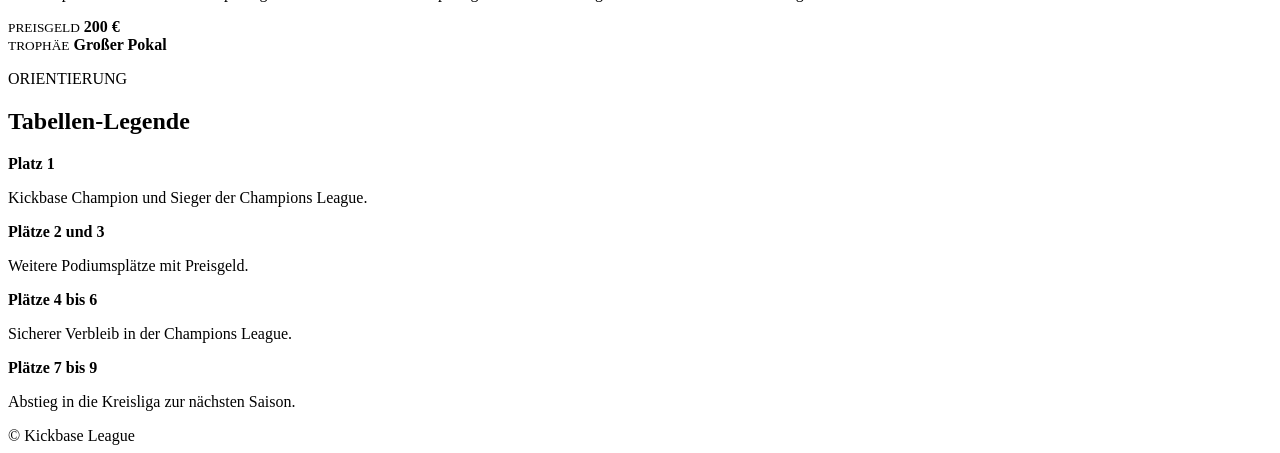
==== commit 6abdd9c4: "Add files via upload" ====
--- a/champions-league.html
+++ b/champions-league.html
@@ -73,181 +73,6 @@
 
 <header class="cl-header">
 
-    <div class="cl-hero-background"></div>
-
-    <div class="cl-hero-starball" aria-hidden="true">
-
-    <svg
-        viewBox="0 0 900 700"
-        xmlns="http://www.w3.org/2000/svg"
-    >
-
-        <defs>
-
-            <linearGradient
-                id="cl-star-gradient"
-                x1="0"
-                y1="0"
-                x2="1"
-                y2="1"
-            >
-
-                <stop
-                    offset="0%"
-                    stop-color="#28a7ff"
-                />
-
-                <stop
-                    offset="55%"
-                    stop-color="#526dff"
-                />
-
-                <stop
-                    offset="100%"
-                    stop-color="#a855f7"
-                />
-
-            </linearGradient>
-
-            <filter id="cl-star-glow">
-
-                <feGaussianBlur
-                    stdDeviation="4"
-                    result="blur"
-                />
-
-                <feMerge>
-
-                    <feMergeNode in="blur" />
-
-                    <feMergeNode in="SourceGraphic" />
-
-                </feMerge>
-
-            </filter>
-
-        </defs>
-
-
-        <g
-            fill="none"
-            stroke="url(#cl-star-gradient)"
-            stroke-width="2"
-            opacity="0.78"
-            filter="url(#cl-star-glow)"
-        >
-
-            <path
-                d="
-                    M155 120
-                    L355 58
-                    L520 165
-                    L690 105
-                    L820 245
-                    L735 415
-                    L550 455
-                    L430 610
-                    L255 525
-                    L95 385
-                    Z
-                "
-            />
-
-            <path
-                d="
-                    M355 58
-                    L385 245
-                    L520 165
-                    L610 310
-                    L735 415
-                "
-            />
-
-            <path
-                d="
-                    M155 120
-                    L275 275
-                    L95 385
-                "
-            />
-
-            <path
-                d="
-                    M275 275
-                    L385 245
-                    L430 385
-                    L255 525
-                "
-            />
-
-            <path
-                d="
-                    M385 245
-                    L610 310
-                    L550 455
-                    L430 385
-                    Z
-                "
-            />
-
-            <path
-                d="
-                    M520 165
-                    L690 105
-                    L610 310
-                "
-            />
-
-            <path
-                d="
-                    M610 310
-                    L820 245
-                    L735 415
-                "
-            />
-
-            <path
-                d="
-                    M430 385
-                    L550 455
-                    L430 610
-                "
-            />
-
-        </g>
-
-
-        <g
-            fill="rgba(50,110,255,0.035)"
-            stroke="rgba(108,160,255,0.22)"
-            stroke-width="1"
-        >
-
-            <polygon
-                points="
-                    385,245
-                    520,165
-                    610,310
-                    430,385
-                "
-            />
-
-            <polygon
-                points="
-                    610,310
-                    735,415
-                    550,455
-                    430,385
-                "
-            />
-
-        </g>
-
-    </svg>
-
-</div>
-
-    <div class="cl-stadium-lights"></div>
 
     <div class="cl-header-content">
 
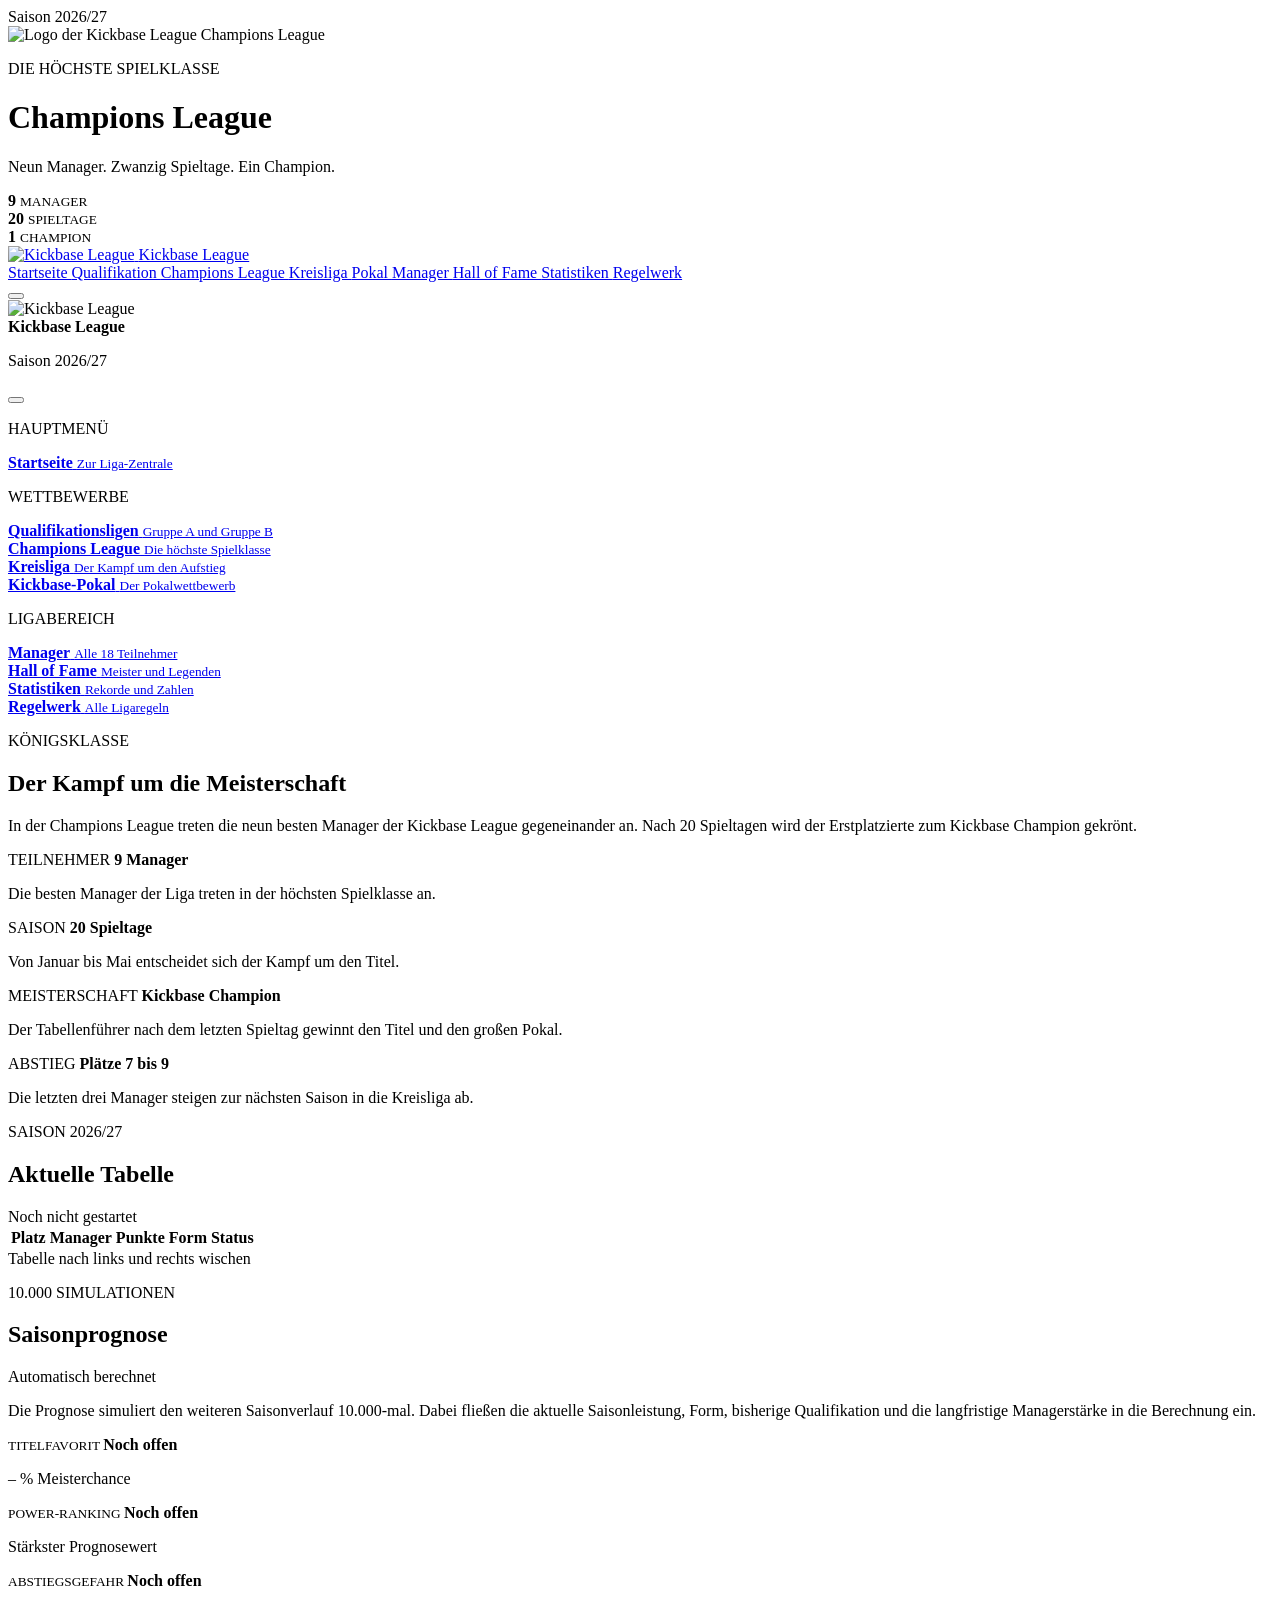
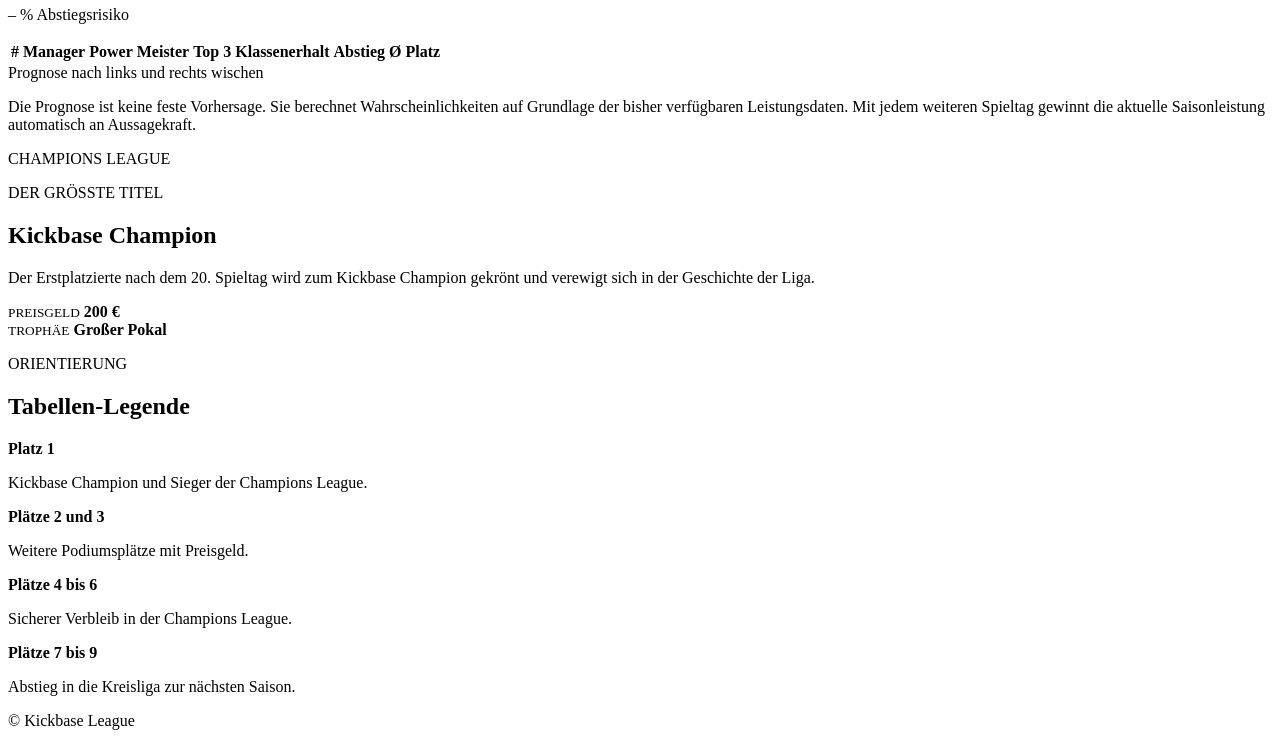
==== commit e1695f60: "Add files via upload" ====
--- a/champions-league.html
+++ b/champions-league.html
@@ -37,49 +37,55 @@
         rel="stylesheet"
         href="/kickbase-league/style.css"
     >
+
     <link
-    rel="manifest"
-    href="/kickbase-league/manifest.json"
->
-
-<meta
-    name="theme-color"
-    content="#080b12"
->
-
-<meta
-    name="apple-mobile-web-app-capable"
-    content="yes"
->
-
-<meta
-    name="apple-mobile-web-app-status-bar-style"
-    content="black-translucent"
->
-
-<meta
-    name="apple-mobile-web-app-title"
-    content="Kickbase League"
->
-
-<link
-    rel="apple-touch-icon"
-    href="/kickbase-league/app-icon-512.png"
->
+        rel="manifest"
+        href="/kickbase-league/manifest.json"
+    >
+
+    <meta
+        name="theme-color"
+        content="#080b12"
+    >
+
+    <meta
+        name="apple-mobile-web-app-capable"
+        content="yes"
+    >
+
+    <meta
+        name="apple-mobile-web-app-status-bar-style"
+        content="black-translucent"
+    >
+
+    <meta
+        name="apple-mobile-web-app-title"
+        content="Kickbase League"
+    >
+
+    <link
+        rel="apple-touch-icon"
+        href="/kickbase-league/app-icon-512.png"
+    >
 
 </head>
 
+
 <body class="champions-league-page">
 
+
 <header class="cl-header">
 
-
     <div class="cl-header-content">
 
         <div class="cl-season-badge">
+
             <i data-lucide="star"></i>
+
             <span>Saison 2026/27</span>
-        </div>
+
+        </div>
+
 
         <img
             src="/kickbase-league/cl-logo.png"
@@ -87,18 +93,22 @@
             class="cl-logo"
         >
 
+
         <p class="cl-eyebrow">
             DIE HÖCHSTE SPIELKLASSE
         </p>
 
+
         <h1 class="cl-title">
             Champions League
         </h1>
 
+
         <p class="cl-header-description">
             Neun Manager. Zwanzig Spieltage. Ein Champion.
         </p>
 
+
         <div class="cl-header-highlights">
 
             <div class="cl-hero-stat">
@@ -114,7 +124,9 @@
 
             </div>
 
+
             <div class="cl-hero-stat-divider"></div>
+
 
             <div class="cl-hero-stat">
 
@@ -129,7 +141,9 @@
 
             </div>
 
+
             <div class="cl-hero-stat-divider"></div>
+
 
             <div class="cl-hero-stat">
 
@@ -290,17 +304,12 @@
             >
 
                 <span class="mobile-menu-icon">
-
                     <i data-lucide="house"></i>
-
-                </span>
-
-                <div>
-
+                </span>
+
+                <div>
                     <strong>Startseite</strong>
-
                     <small>Zur Liga-Zentrale</small>
-
                 </div>
 
                 <i data-lucide="chevron-right"></i>
@@ -319,17 +328,12 @@
             >
 
                 <span class="mobile-menu-icon">
-
                     <i data-lucide="circle-dot"></i>
-
-                </span>
-
-                <div>
-
+                </span>
+
+                <div>
                     <strong>Qualifikationsligen</strong>
-
                     <small>Gruppe A und Gruppe B</small>
-
                 </div>
 
                 <i data-lucide="chevron-right"></i>
@@ -343,17 +347,12 @@
             >
 
                 <span class="mobile-menu-icon">
-
                     <i data-lucide="trophy"></i>
-
-                </span>
-
-                <div>
-
+                </span>
+
+                <div>
                     <strong>Champions League</strong>
-
                     <small>Die höchste Spielklasse</small>
-
                 </div>
 
                 <i data-lucide="chevron-right"></i>
@@ -367,17 +366,12 @@
             >
 
                 <span class="mobile-menu-icon">
-
                     <i data-lucide="medal"></i>
-
-                </span>
-
-                <div>
-
+                </span>
+
+                <div>
                     <strong>Kreisliga</strong>
-
                     <small>Der Kampf um den Aufstieg</small>
-
                 </div>
 
                 <i data-lucide="chevron-right"></i>
@@ -391,17 +385,12 @@
             >
 
                 <span class="mobile-menu-icon">
-
                     <i data-lucide="award"></i>
-
-                </span>
-
-                <div>
-
+                </span>
+
+                <div>
                     <strong>Kickbase-Pokal</strong>
-
                     <small>Der Pokalwettbewerb</small>
-
                 </div>
 
                 <i data-lucide="chevron-right"></i>
@@ -420,17 +409,12 @@
             >
 
                 <span class="mobile-menu-icon">
-
                     <i data-lucide="users"></i>
-
-                </span>
-
-                <div>
-
+                </span>
+
+                <div>
                     <strong>Manager</strong>
-
                     <small>Alle 18 Teilnehmer</small>
-
                 </div>
 
                 <i data-lucide="chevron-right"></i>
@@ -444,17 +428,12 @@
             >
 
                 <span class="mobile-menu-icon">
-
                     <i data-lucide="crown"></i>
-
-                </span>
-
-                <div>
-
+                </span>
+
+                <div>
                     <strong>Hall of Fame</strong>
-
                     <small>Meister und Legenden</small>
-
                 </div>
 
                 <i data-lucide="chevron-right"></i>
@@ -468,17 +447,12 @@
             >
 
                 <span class="mobile-menu-icon">
-
                     <i data-lucide="chart-no-axes-column"></i>
-
-                </span>
-
-                <div>
-
+                </span>
+
+                <div>
                     <strong>Statistiken</strong>
-
                     <small>Rekorde und Zahlen</small>
-
                 </div>
 
                 <i data-lucide="chevron-right"></i>
@@ -492,17 +466,12 @@
             >
 
                 <span class="mobile-menu-icon">
-
                     <i data-lucide="scroll-text"></i>
-
-                </span>
-
-                <div>
-
+                </span>
+
+                <div>
                     <strong>Regelwerk</strong>
-
                     <small>Alle Ligaregeln</small>
-
                 </div>
 
                 <i data-lucide="chevron-right"></i>
@@ -541,9 +510,7 @@
 
 
         <div class="cl-introduction-trophy">
-
             <i data-lucide="trophy"></i>
-
         </div>
 
     </section>
@@ -551,102 +518,102 @@
 
     <section class="cl-facts-grid">
 
-    <article class="cl-fact-card">
-
-        <span class="cl-fact-glow"></span>
-
-        <div class="cl-fact-icon">
-            <i data-lucide="users"></i>
-        </div>
-
-        <div class="cl-fact-content">
-
-            <span>TEILNEHMER</span>
-
-            <strong>9 Manager</strong>
-
-            <p>
-                Die besten Manager der Liga treten in der
-                höchsten Spielklasse an.
-            </p>
-
-        </div>
-
-    </article>
-
-
-    <article class="cl-fact-card">
-
-        <span class="cl-fact-glow"></span>
-
-        <div class="cl-fact-icon">
-            <i data-lucide="calendar-days"></i>
-        </div>
-
-        <div class="cl-fact-content">
-
-            <span>SAISON</span>
-
-            <strong>20 Spieltage</strong>
-
-            <p>
-                Von Januar bis Mai entscheidet sich der
-                Kampf um den Titel.
-            </p>
-
-        </div>
-
-    </article>
-
-
-    <article class="cl-fact-card cl-fact-card-gold">
-
-        <span class="cl-fact-glow"></span>
-
-        <div class="cl-fact-icon">
-            <i data-lucide="crown"></i>
-        </div>
-
-        <div class="cl-fact-content">
-
-            <span>MEISTERSCHAFT</span>
-
-            <strong>Kickbase Champion</strong>
-
-            <p>
-                Der Tabellenführer nach dem letzten Spieltag
-                gewinnt den Titel und den großen Pokal.
-            </p>
-
-        </div>
-
-    </article>
-
-
-    <article class="cl-fact-card cl-fact-card-danger">
-
-        <span class="cl-fact-glow"></span>
-
-        <div class="cl-fact-icon">
-            <i data-lucide="arrow-down"></i>
-        </div>
-
-        <div class="cl-fact-content">
-
-            <span>ABSTIEG</span>
-
-            <strong>Plätze 7 bis 9</strong>
-
-            <p>
-                Die letzten drei Manager steigen zur nächsten
-                Saison in die Kreisliga ab.
-            </p>
-
-        </div>
-
-    </article>
-
-</section>
+        <article class="cl-fact-card">
+
+            <span class="cl-fact-glow"></span>
+
+            <div class="cl-fact-icon">
+                <i data-lucide="users"></i>
+            </div>
+
+            <div class="cl-fact-content">
+
+                <span>TEILNEHMER</span>
+
+                <strong>9 Manager</strong>
+
+                <p>
+                    Die besten Manager der Liga treten in der
+                    höchsten Spielklasse an.
+                </p>
+
+            </div>
+
+        </article>
+
+
+        <article class="cl-fact-card">
+
+            <span class="cl-fact-glow"></span>
+
+            <div class="cl-fact-icon">
+                <i data-lucide="calendar-days"></i>
+            </div>
+
+            <div class="cl-fact-content">
+
+                <span>SAISON</span>
+
+                <strong>20 Spieltage</strong>
+
+                <p>
+                    Von Januar bis Mai entscheidet sich der
+                    Kampf um den Titel.
+                </p>
+
+            </div>
+
+        </article>
+
+
+        <article class="cl-fact-card cl-fact-card-gold">
+
+            <span class="cl-fact-glow"></span>
+
+            <div class="cl-fact-icon">
+                <i data-lucide="crown"></i>
+            </div>
+
+            <div class="cl-fact-content">
+
+                <span>MEISTERSCHAFT</span>
+
+                <strong>Kickbase Champion</strong>
+
+                <p>
+                    Der Tabellenführer nach dem letzten Spieltag
+                    gewinnt den Titel und den großen Pokal.
+                </p>
+
+            </div>
+
+        </article>
+
+
+        <article class="cl-fact-card cl-fact-card-danger">
+
+            <span class="cl-fact-glow"></span>
+
+            <div class="cl-fact-icon">
+                <i data-lucide="arrow-down"></i>
+            </div>
+
+            <div class="cl-fact-content">
+
+                <span>ABSTIEG</span>
+
+                <strong>Plätze 7 bis 9</strong>
+
+                <p>
+                    Die letzten drei Manager steigen zur nächsten
+                    Saison in die Kreisliga ab.
+                </p>
+
+            </div>
+
+        </article>
+
+    </section>
 
 
     <section class="cl-table-section">
@@ -693,368 +660,28 @@
 
                         <th>Platz</th>
 
-<th>Manager</th>
-
-<th class="cl-points-column">
-    Punkte
-</th>
-
-<th class="cl-form-column">
-    Form
-</th>
-
-<th class="cl-status-column">
-    Status
-</th>
+                        <th>Manager</th>
+
+                        <th class="cl-points-column">
+                            Punkte
+                        </th>
+
+                        <th class="cl-form-column">
+                            Form
+                        </th>
+
+                        <th class="cl-status-column">
+                            Status
+                        </th>
+
                     </tr>
 
                 </thead>
 
 
-                <tbody>
-
-                    <tr class="cl-champion-row">
-
-                        <td>
-
-                            <span class="cl-position cl-position-first">
-                                1
-                            </span>
-
-                        </td>
-
-                        <td>
-
-                            <div class="cl-manager-cell">
-
-                                <span class="cl-manager-avatar">
-
-                                    <i data-lucide="user"></i>
-
-                                </span>
-
-                                <strong>Noch offen</strong>
-
-                            </div>
-
-                        </td>
-
-                        <td class="cl-points-column">
-
-                            <strong>0</strong>
-
-                        </td>
-
-                        <td class="cl-status-column">
-
-                            <span class="cl-status cl-status-champion">
-
-                                <i data-lucide="trophy"></i>
-
-                                Champion
-
-                            </span>
-
-                        </td>
-
-                    </tr>
-
-
-                    <tr>
-
-                        <td>
-
-                            <span class="cl-position cl-position-second">
-                                2
-                            </span>
-
-                        </td>
-
-                        <td>
-
-                            <div class="cl-manager-cell">
-
-                                <span class="cl-manager-avatar">
-
-                                    <i data-lucide="user"></i>
-
-                                </span>
-
-                                <strong>Noch offen</strong>
-
-                            </div>
-
-                        </td>
-
-                        <td class="cl-points-column">
-                            <strong>0</strong>
-                        </td>
-
-                        <td class="cl-status-column">
-
-                            <span class="cl-status cl-status-silver">
-                                Silber
-                            </span>
-
-                        </td>
-
-                    </tr>
-
-
-                    <tr>
-
-                        <td>
-
-                            <span class="cl-position cl-position-third">
-                                3
-                            </span>
-
-                        </td>
-
-                        <td>
-
-                            <div class="cl-manager-cell">
-
-                                <span class="cl-manager-avatar">
-
-                                    <i data-lucide="user"></i>
-
-                                </span>
-
-                                <strong>Noch offen</strong>
-
-                            </div>
-
-                        </td>
-
-                        <td class="cl-points-column">
-                            <strong>0</strong>
-                        </td>
-
-                        <td class="cl-status-column">
-
-                            <span class="cl-status cl-status-bronze">
-                                Bronze
-                            </span>
-
-                        </td>
-
-                    </tr>
-
-
-                    <tr>
-
-                        <td>
-                            <span class="cl-position">4</span>
-                        </td>
-
-                        <td>
-
-                            <div class="cl-manager-cell">
-
-                                <span class="cl-manager-avatar">
-                                    <i data-lucide="user"></i>
-                                </span>
-
-                                <strong>Noch offen</strong>
-
-                            </div>
-
-                        </td>
-
-                        <td class="cl-points-column">
-                            <strong>0</strong>
-                        </td>
-
-                        <td class="cl-status-column">
-                            <span class="cl-status cl-status-safe">Klassenerhalt</span>  
-                            
-                        </td>
-
-                    </tr>
-
-
-                    <tr>
-
-                        <td>
-                            <span class="cl-position">5</span>
-                        </td>
-
-                        <td>
-
-                            <div class="cl-manager-cell">
-
-                                <span class="cl-manager-avatar">
-                                    <i data-lucide="user"></i>
-                                </span>
-
-                                <strong>Noch offen</strong>
-
-                            </div>
-
-                        </td>
-
-                        <td class="cl-points-column">
-                            <strong>0</strong>
-                        </td>
-
-                        <td class="cl-status-column">
-                            <span class="cl-status cl-status-safe">Klassenerhalt</span>
-                        </td>
-
-                    </tr>
-
-
-                    <tr>
-
-                        <td>
-                            <span class="cl-position">6</span>
-                        </td>
-
-                        <td>
-
-                            <div class="cl-manager-cell">
-
-                                <span class="cl-manager-avatar">
-                                    <i data-lucide="user"></i>
-                                </span>
-
-                                <strong>Noch offen</strong>
-
-                            </div>
-
-                        </td>
-
-                        <td class="cl-points-column">
-                            <strong>0</strong>
-                        </td>
-
-                        <td class="cl-status-column">
-
-                            <span class="cl-status cl-status-safe">
-                                Klassenerhalt
-                            </span>
-
-                        </td>
-
-                    </tr>
-
-
-                    <tr class="cl-relegation-row">
-
-                        <td>
-                            <span class="cl-position">7</span>
-                        </td>
-
-                        <td>
-
-                            <div class="cl-manager-cell">
-
-                                <span class="cl-manager-avatar">
-                                    <i data-lucide="user"></i>
-                                </span>
-
-                                <strong>Noch offen</strong>
-
-                            </div>
-
-                        </td>
-
-                        <td class="cl-points-column">
-                            <strong>0</strong>
-                        </td>
-
-                        <td class="cl-status-column">
-
-                            <span class="cl-status cl-status-relegation">
-
-                                <i data-lucide="arrow-down"></i>
-
-                                Abstieg
-
-                            </span>
-
-                        </td>
-
-                    </tr>
-
-
-                    <tr class="cl-relegation-row">
-
-                        <td>
-                            <span class="cl-position">8</span>
-                        </td>
-
-                        <td>
-
-                            <div class="cl-manager-cell">
-
-                                <span class="cl-manager-avatar">
-                                    <i data-lucide="user"></i>
-                                </span>
-
-                                <strong>Noch offen</strong>
-
-                            </div>
-
-                        </td>
-
-                        <td class="cl-points-column">
-                            <strong>0</strong>
-                        </td>
-
-                        <td class="cl-status-column">
-
-                            <span class="cl-status cl-status-relegation">
-
-                                <i data-lucide="arrow-down"></i>
-
-                                Abstieg
-
-                            </span>
-
-                        </td>
-
-                    </tr>
-
-
-                    <tr class="cl-relegation-row">
-
-                        <td>
-                            <span class="cl-position">9</span>
-                        </td>
-
-                        <td>
-
-                            <div class="cl-manager-cell">
-
-                                <span class="cl-manager-avatar">
-                                    <i data-lucide="user"></i>
-                                </span>
-
-                                <strong>Noch offen</strong>
-
-                            </div>
-
-                        </td>
-
-                        <td class="cl-points-column">
-                            <strong>0</strong>
-                        </td>
-
-                        <td class="cl-status-column">
-
-                            <span class="cl-status cl-status-relegation">
-
-                                <i data-lucide="arrow-down"></i>
-
-                                Abstieg
-
-                            </span>
-
-                        </td>
-
-                    </tr>
+                <tbody id="cl-table-body">
+
+                    <!-- Wird automatisch durch champions-league.js erzeugt -->
 
                 </tbody>
 
@@ -1076,80 +703,332 @@
     </section>
 
 
+    <!-- =========================================
+         CHAMPIONS-LEAGUE-PROGNOSE
+    ========================================== -->
+
+    <section
+        class="cl-prediction-section"
+        id="cl-prediction-section"
+    >
+
+        <div class="cl-section-heading">
+
+            <div>
+
+                <p class="cl-section-label">
+                    10.000 SIMULATIONEN
+                </p>
+
+                <h2 class="heading-with-icon">
+
+                    <i data-lucide="brain-circuit"></i>
+
+                    Saisonprognose
+
+                </h2>
+
+            </div>
+
+
+            <div class="cl-prediction-live">
+
+                <i data-lucide="activity"></i>
+
+                <span>
+                    Automatisch berechnet
+                </span>
+
+            </div>
+
+        </div>
+
+
+        <p class="cl-prediction-description">
+            Die Prognose simuliert den weiteren Saisonverlauf 10.000-mal.
+            Dabei fließen die aktuelle Saisonleistung, Form, bisherige
+            Qualifikation und die langfristige Managerstärke in die
+            Berechnung ein.
+        </p>
+
+
+        <!-- HIGHLIGHTS -->
+
+        <div class="cl-prediction-highlights">
+
+
+            <article
+                class="
+                    cl-prediction-highlight
+                    cl-prediction-highlight-title
+                "
+            >
+
+                <span class="cl-prediction-highlight-icon">
+
+                    <i data-lucide="crown"></i>
+
+                </span>
+
+
+                <div>
+
+                    <small>
+                        TITELFAVORIT
+                    </small>
+
+                    <strong id="cl-prediction-favorite">
+                        Noch offen
+                    </strong>
+
+                    <p id="cl-prediction-favorite-value">
+                        – % Meisterchance
+                    </p>
+
+                </div>
+
+            </article>
+
+
+            <article
+                class="
+                    cl-prediction-highlight
+                    cl-prediction-highlight-surprise
+                "
+            >
+
+                <span class="cl-prediction-highlight-icon">
+
+                    <i data-lucide="trending-up"></i>
+
+                </span>
+
+
+                <div>
+
+                    <small>
+                        POWER-RANKING
+                    </small>
+
+                    <strong id="cl-prediction-power">
+                        Noch offen
+                    </strong>
+
+                    <p id="cl-prediction-power-value">
+                        Stärkster Prognosewert
+                    </p>
+
+                </div>
+
+            </article>
+
+
+            <article
+                class="
+                    cl-prediction-highlight
+                    cl-prediction-highlight-danger
+                "
+            >
+
+                <span class="cl-prediction-highlight-icon">
+
+                    <i data-lucide="triangle-alert"></i>
+
+                </span>
+
+
+                <div>
+
+                    <small>
+                        ABSTIEGSGEFAHR
+                    </small>
+
+                    <strong id="cl-prediction-danger">
+                        Noch offen
+                    </strong>
+
+                    <p id="cl-prediction-danger-value">
+                        – % Abstiegsrisiko
+                    </p>
+
+                </div>
+
+            </article>
+
+        </div>
+
+
+        <!-- PROGNOSETABELLE -->
+
+        <div class="cl-prediction-table-wrapper">
+
+            <table class="cl-prediction-table">
+
+                <thead>
+
+                    <tr>
+
+                        <th>
+                            #
+                        </th>
+
+                        <th>
+                            Manager
+                        </th>
+
+                        <th>
+                            Power
+                        </th>
+
+                        <th>
+                            Meister
+                        </th>
+
+                        <th>
+                            Top 3
+                        </th>
+
+                        <th>
+                            Klassenerhalt
+                        </th>
+
+                        <th>
+                            Abstieg
+                        </th>
+
+                        <th>
+                            Ø Platz
+                        </th>
+
+                    </tr>
+
+                </thead>
+
+
+                <tbody id="cl-prediction-table-body">
+
+                    <!--
+                    Wird automatisch durch
+                    champions-league.js erzeugt
+                    -->
+
+                </tbody>
+
+            </table>
+
+        </div>
+
+
+        <div class="cl-mobile-table-hint">
+
+            <i data-lucide="move-horizontal"></i>
+
+            <span>
+                Prognose nach links und rechts wischen
+            </span>
+
+        </div>
+
+
+        <div class="cl-prediction-info">
+
+            <span class="cl-prediction-info-icon">
+
+                <i data-lucide="info"></i>
+
+            </span>
+
+
+            <p>
+                Die Prognose ist keine feste Vorhersage.
+                Sie berechnet Wahrscheinlichkeiten auf Grundlage
+                der bisher verfügbaren Leistungsdaten. Mit jedem
+                weiteren Spieltag gewinnt die aktuelle Saisonleistung
+                automatisch an Aussagekraft.
+            </p>
+
+        </div>
+
+    </section>
+
+
     <section class="cl-champion-stage">
 
-    <div class="cl-champion-stage-glow"></div>
-
-    <div class="cl-champion-visual">
-
-        <div class="cl-champion-rays"></div>
-
-        <div class="cl-champion-trophy-ring">
-
-            <div class="cl-champion-trophy-inner">
-                <i data-lucide="trophy"></i>
-            </div>
-
-        </div>
-
-        <span class="cl-champion-visual-label">
-            CHAMPIONS LEAGUE
-        </span>
-
-    </div>
-
-
-    <div class="cl-champion-content">
-
-        <p class="cl-section-label">
-            DER GRÖSSTE TITEL
-        </p>
-
-        <h2>
-            Kickbase Champion
-        </h2>
-
-        <p class="cl-champion-description">
-            Der Erstplatzierte nach dem 20. Spieltag wird zum
-            Kickbase Champion gekrönt und verewigt sich in der
-            Geschichte der Liga.
-        </p>
-
-
-        <div class="cl-champion-rewards">
-
-            <div class="cl-champion-reward">
-
-                <span class="cl-champion-reward-icon">
-                    <i data-lucide="banknote"></i>
-                </span>
-
-                <div>
-                    <small>PREISGELD</small>
-                    <strong>200 €</strong>
-                </div>
-
-            </div>
-
-
-            <div class="cl-champion-reward">
-
-                <span class="cl-champion-reward-icon">
+        <div class="cl-champion-stage-glow"></div>
+
+
+        <div class="cl-champion-visual">
+
+            <div class="cl-champion-rays"></div>
+
+
+            <div class="cl-champion-trophy-ring">
+
+                <div class="cl-champion-trophy-inner">
                     <i data-lucide="trophy"></i>
-                </span>
-
-                <div>
-                    <small>TROPHÄE</small>
-                    <strong>Großer Pokal</strong>
-                </div>
-
-            </div>
-
-        </div>
-
-    </div>
-
-</section>
+                </div>
+
+            </div>
+
+
+            <span class="cl-champion-visual-label">
+                CHAMPIONS LEAGUE
+            </span>
+
+        </div>
+
+
+        <div class="cl-champion-content">
+
+            <p class="cl-section-label">
+                DER GRÖSSTE TITEL
+            </p>
+
+            <h2>
+                Kickbase Champion
+            </h2>
+
+            <p class="cl-champion-description">
+                Der Erstplatzierte nach dem 20. Spieltag wird zum
+                Kickbase Champion gekrönt und verewigt sich in der
+                Geschichte der Liga.
+            </p>
+
+
+            <div class="cl-champion-rewards">
+
+                <div class="cl-champion-reward">
+
+                    <span class="cl-champion-reward-icon">
+                        <i data-lucide="banknote"></i>
+                    </span>
+
+                    <div>
+                        <small>PREISGELD</small>
+                        <strong>200 €</strong>
+                    </div>
+
+                </div>
+
+
+                <div class="cl-champion-reward">
+
+                    <span class="cl-champion-reward-icon">
+                        <i data-lucide="trophy"></i>
+                    </span>
+
+                    <div>
+                        <small>TROPHÄE</small>
+                        <strong>Großer Pokal</strong>
+                    </div>
+
+                </div>
+
+            </div>
+
+        </div>
+
+    </section>
 
 
     <section class="cl-legend-section">
@@ -1180,9 +1059,7 @@
             <article class="cl-legend-card cl-legend-champion">
 
                 <span class="cl-legend-icon">
-
                     <i data-lucide="trophy"></i>
-
                 </span>
 
                 <div>
@@ -1201,9 +1078,7 @@
             <article class="cl-legend-card cl-legend-podium">
 
                 <span class="cl-legend-icon">
-
                     <i data-lucide="medal"></i>
-
                 </span>
 
                 <div>
@@ -1222,9 +1097,7 @@
             <article class="cl-legend-card cl-legend-safe">
 
                 <span class="cl-legend-icon">
-
                     <i data-lucide="shield-check"></i>
-
                 </span>
 
                 <div>
@@ -1243,9 +1116,7 @@
             <article class="cl-legend-card cl-legend-relegation">
 
                 <span class="cl-legend-icon">
-
                     <i data-lucide="arrow-down"></i>
-
                 </span>
 
                 <div>
@@ -1280,18 +1151,29 @@
 
 <script src="/kickbase-league/animations.js"></script>
 
+
 <!-- Zentrale Ligadaten -->
+
 <script src="/kickbase-league/league-data.js"></script>
 
-<!-- Automatische Champions-League-Tabelle -->
+
+<!-- Prognose-Berechnung -->
+
+<script src="/kickbase-league/prognose.js"></script>
+
+
+<!-- Automatische Champions-League-Tabelle + Prognose -->
+
 <script src="/kickbase-league/champions-league.js"></script>
 
+
 <script>
 
     lucide.createIcons();
 
 </script>
 
+
 </body>
 
 </html>
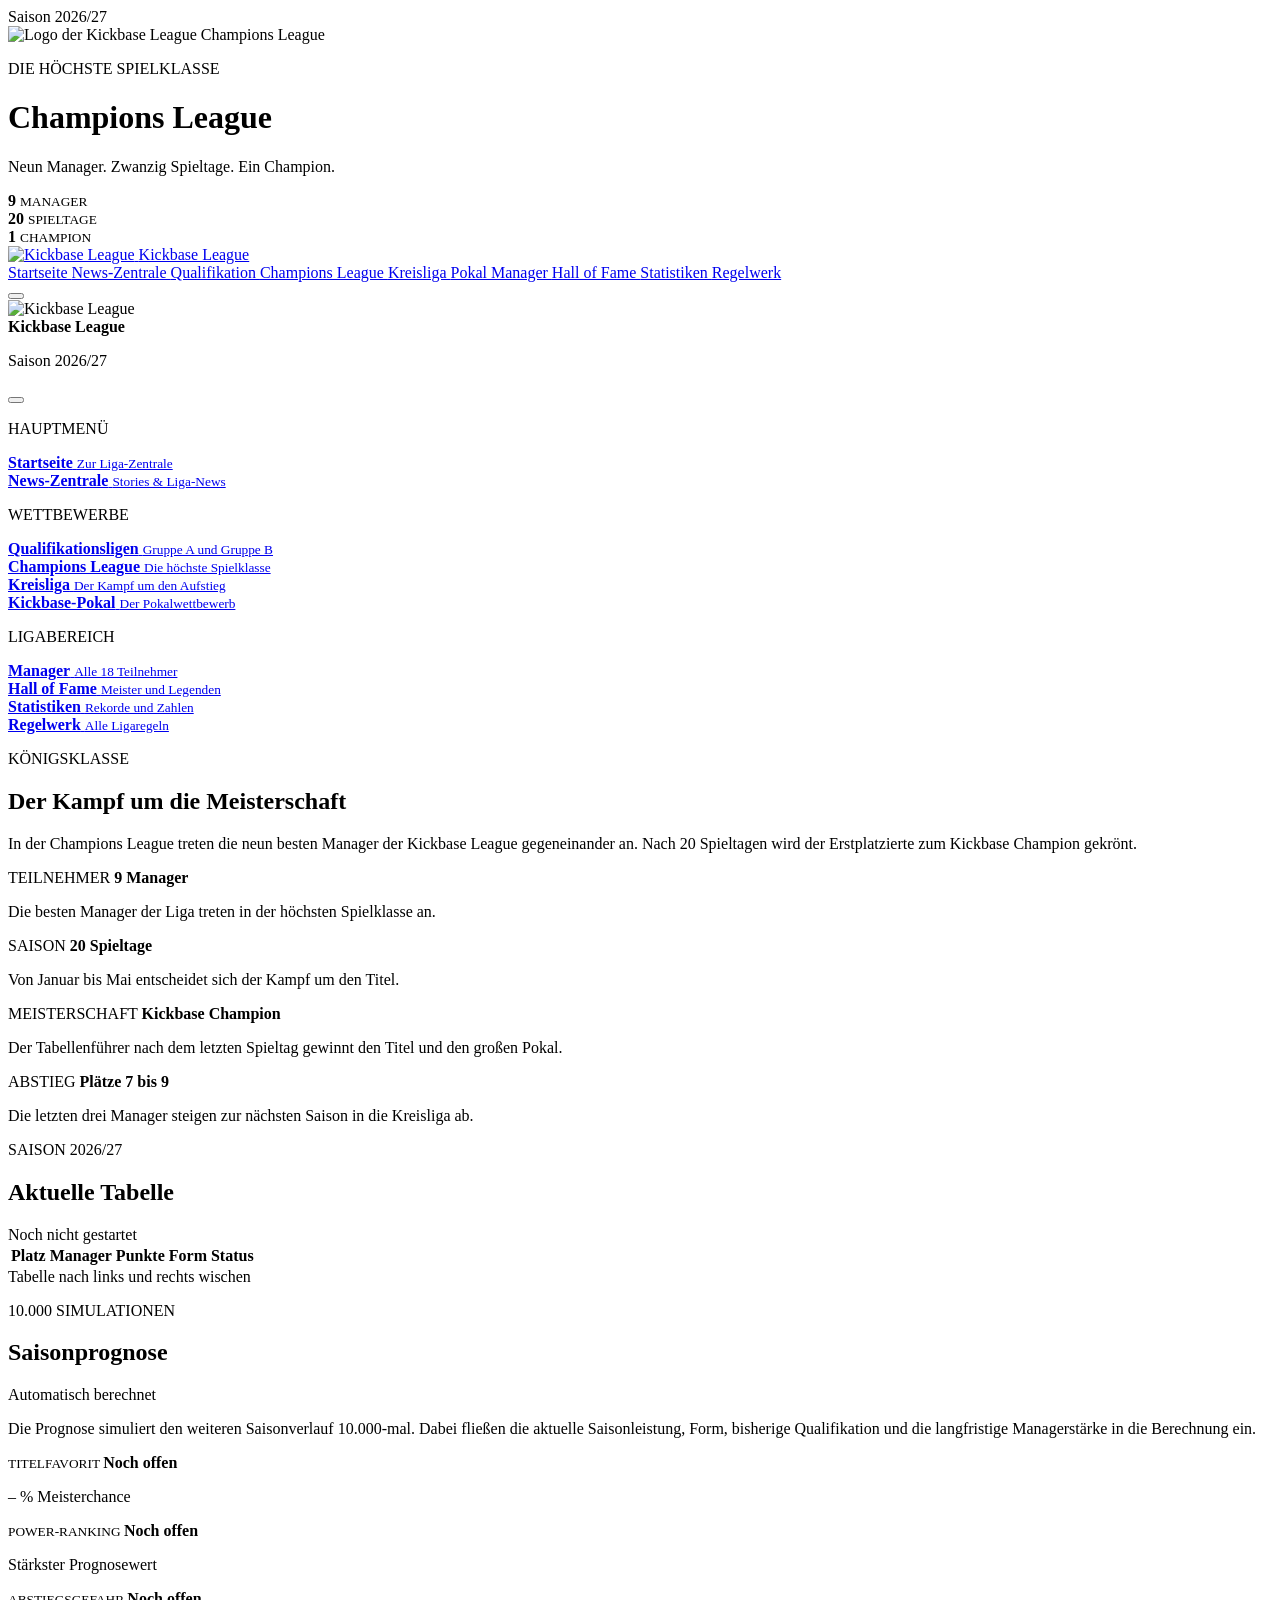
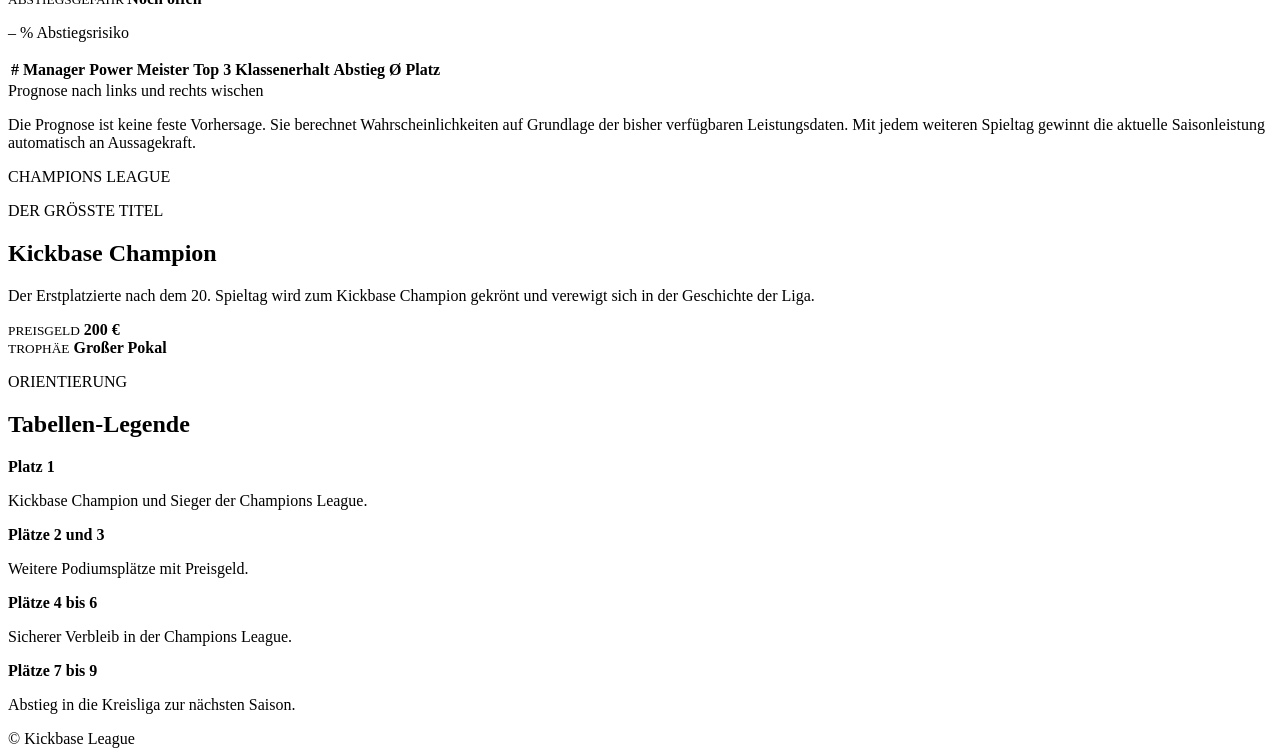
==== commit baaaa663: "Add files via upload" ====
--- a/champions-league.html
+++ b/champions-league.html
@@ -188,6 +188,10 @@
 
             <a href="/kickbase-league/index.html">
                 Startseite
+            </a>
+
+            <a href="/kickbase-league/news.html">
+                News-Zentrale
             </a>
 
             <a href="/kickbase-league/qualifikationsligen.html">
@@ -317,6 +321,25 @@
             </a>
 
 
+            <a
+                href="/kickbase-league/news.html"
+                class="mobile-menu-link"
+            >
+
+                <span class="mobile-menu-icon">
+                    <i data-lucide="newspaper"></i>
+                </span>
+
+                <div>
+                    <strong>News-Zentrale</strong>
+                    <small>Stories & Liga-News</small>
+                </div>
+
+                <i data-lucide="chevron-right"></i>
+
+            </a>
+
+
             <p class="mobile-menu-label">
                 WETTBEWERBE
             </p>
@@ -752,8 +775,6 @@
         </p>
 
 
-        <!-- HIGHLIGHTS -->
-
         <div class="cl-prediction-highlights">
 
 
@@ -765,11 +786,8 @@
             >
 
                 <span class="cl-prediction-highlight-icon">
-
                     <i data-lucide="crown"></i>
-
-                </span>
-
+                </span>
 
                 <div>
 
@@ -798,11 +816,8 @@
             >
 
                 <span class="cl-prediction-highlight-icon">
-
                     <i data-lucide="trending-up"></i>
-
-                </span>
-
+                </span>
 
                 <div>
 
@@ -831,11 +846,8 @@
             >
 
                 <span class="cl-prediction-highlight-icon">
-
                     <i data-lucide="triangle-alert"></i>
-
-                </span>
-
+                </span>
 
                 <div>
 
@@ -858,8 +870,6 @@
         </div>
 
 
-        <!-- PROGNOSETABELLE -->
-
         <div class="cl-prediction-table-wrapper">
 
             <table class="cl-prediction-table">
@@ -868,37 +878,14 @@
 
                     <tr>
 
-                        <th>
-                            #
-                        </th>
-
-                        <th>
-                            Manager
-                        </th>
-
-                        <th>
-                            Power
-                        </th>
-
-                        <th>
-                            Meister
-                        </th>
-
-                        <th>
-                            Top 3
-                        </th>
-
-                        <th>
-                            Klassenerhalt
-                        </th>
-
-                        <th>
-                            Abstieg
-                        </th>
-
-                        <th>
-                            Ø Platz
-                        </th>
+                        <th>#</th>
+                        <th>Manager</th>
+                        <th>Power</th>
+                        <th>Meister</th>
+                        <th>Top 3</th>
+                        <th>Klassenerhalt</th>
+                        <th>Abstieg</th>
+                        <th>Ø Platz</th>
 
                     </tr>
 
@@ -907,10 +894,7 @@
 
                 <tbody id="cl-prediction-table-body">
 
-                    <!--
-                    Wird automatisch durch
-                    champions-league.js erzeugt
-                    -->
+                    <!-- Wird automatisch durch champions-league.js erzeugt -->
 
                 </tbody>
 
@@ -933,11 +917,8 @@
         <div class="cl-prediction-info">
 
             <span class="cl-prediction-info-icon">
-
                 <i data-lucide="info"></i>
-
             </span>
-
 
             <p>
                 Die Prognose ist keine feste Vorhersage.
@@ -1151,19 +1132,10 @@
 
 <script src="/kickbase-league/animations.js"></script>
 
-
-<!-- Zentrale Ligadaten -->
-
 <script src="/kickbase-league/league-data.js"></script>
 
-
-<!-- Prognose-Berechnung -->
-
 <script src="/kickbase-league/prognose.js"></script>
 
-
-<!-- Automatische Champions-League-Tabelle + Prognose -->
-
 <script src="/kickbase-league/champions-league.js"></script>
 
 
